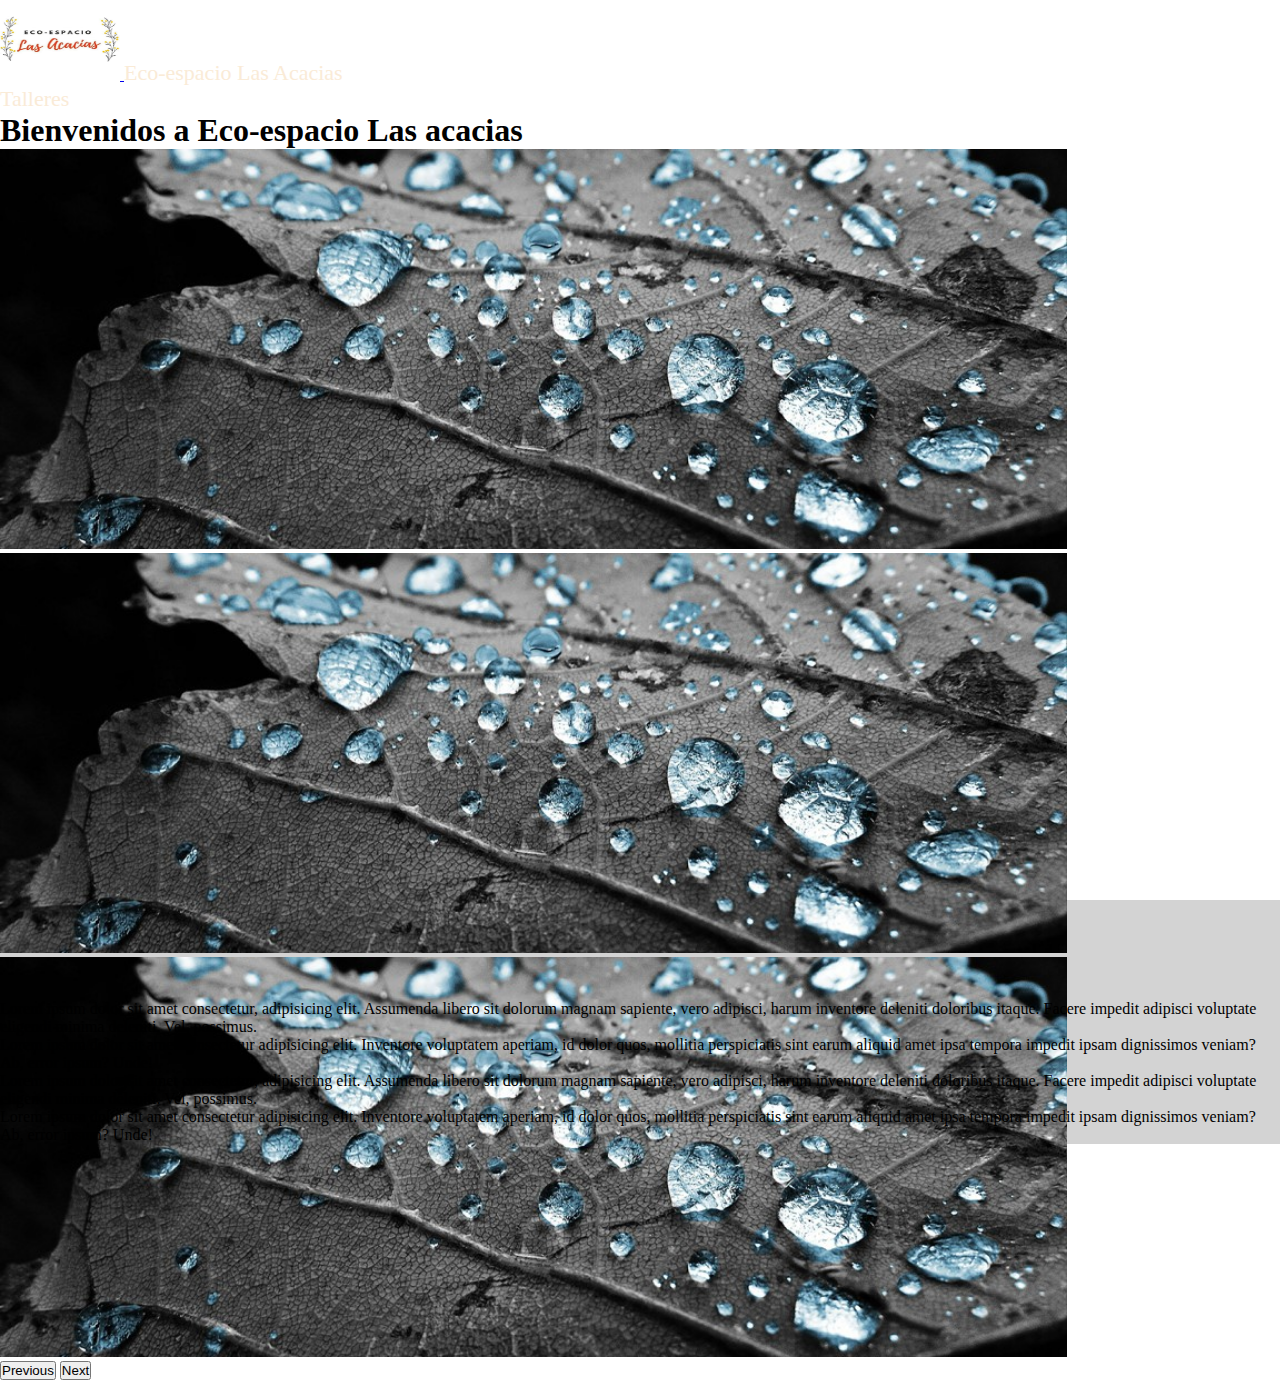
==== index.html @ 19cfc83d "Agregue talleres e img" ====
<!DOCTYPE html>
<html lang="en">
<head>
    <meta charset="UTF-8">
    <meta name="viewport" content="width=device-width, initial-scale=1.0">
    <link href="https://cdn.jsdelivr.net/npm/bootstrap@5.3.0/dist/css/bootstrap.min.css" rel="stylesheet" integrity="sha384-9ndCyUaIbzAi2FUVXJi0CjmCapSmO7SnpJef0486qhLnuZ2cdeRhO02iuK6FUUVM" crossorigin="anonymous">
    <link rel="stylesheet" href="styles.css">   
    <title>Inicio</title>
</head>
<body>
    <header class="bg-light header">
        <nav class="navbar bg-success p-0">
            <div class="container justify-content-between">
                <div class="logo-container">
                    <a class="navbar-brand" href="index.html">
                        <img src="images/logo.JPG" class="imgLogo" alt="Logo Eco-espacio Las Acacias">
                    </a>
                    <span>Eco-espacio Las Acacias</span>
                </div>
                <div class="talleres-container">
                    <a href="talleres.html">Talleres</a>
                </div>
            </div>
        </nav>
        <h1 class="text-center p-3">Bienvenidos a Eco-espacio Las acacias</h1>
        <div class="carrusel">
            <div id="carouselExampleRide" class="carousel slide" data-bs-ride="carousel">
                <div class="carousel-inner">
                    <div class="carousel-item active">
                        <img src="images/hoja1.jpg" class="d-block w-100 imagenHuerta" alt="...">
                    </div>
                    <div class="carousel-item">
                        <img src="images/hoja1.jpg" class="d-block w-100 imagenHuerta" alt="...">
                    </div>
                    <div class="carousel-item">
                        <img src="images/hoja1.jpg" class="d-block w-100 imagenHuerta" alt="...">
                    </div>
                </div>
                <button class="carousel-control-prev" type="button" data-bs-target="#carouselExampleRide" data-bs-slide="prev">
                    <span class="carousel-control-prev-icon" aria-hidden="true"></span>
                    <span class="visually-hidden">Previous</span>
                </button>
                <button class="carousel-control-next" type="button" data-bs-target="#carouselExampleRide" data-bs-slide="next">
                    <span class="carousel-control-next-icon" aria-hidden="true"></span>
                    <span class="visually-hidden">Next</span>
                </button>
            </div>
        </div>
    </header>
    <main class="main">
        <div class="container">
            <div class="row">
                <div class="col-lg-6 bg-success">
                    Lorem ipsum dolor sit amet consectetur, adipisicing elit. Assumenda libero sit dolorum magnam sapiente, vero adipisci, harum inventore deleniti doloribus itaque. Facere impedit adipisci voluptate eligendi minima deleniti. Vel, possimus.
                </div>
                <div class="col-lg-6 bg-secondary">
                    Lorem ipsum dolor sit amet consectetur adipisicing elit. Inventore voluptatem aperiam, id dolor quos, mollitia perspiciatis sint earum aliquid amet ipsa tempora impedit ipsam dignissimos veniam? Ab, error ipsum? Unde!
                </div>
            </div>
            <div class="row">
                <div class="col-lg-6 bg-dark">
                    Lorem ipsum dolor sit amet consectetur, adipisicing elit. Assumenda libero sit dolorum magnam sapiente, vero adipisci, harum inventore deleniti doloribus itaque. Facere impedit adipisci voluptate eligendi minima deleniti. Vel, possimus.
                </div>
                <div class="col-lg-6 bg-warning">
                    Lorem ipsum dolor sit amet consectetur adipisicing elit. Inventore voluptatem aperiam, id dolor quos, mollitia perspiciatis sint earum aliquid amet ipsa tempora impedit ipsam dignissimos veniam? Ab, error ipsum? Unde!
                </div>
            </div>
        </div>
    </main>





<script src="https://cdn.jsdelivr.net/npm/bootstrap@5.3.0/dist/js/bootstrap.bundle.min.js" integrity="sha384-geWF76RCwLtnZ8qwWowPQNguL3RmwHVBC9FhGdlKrxdiJJigb/j/68SIy3Te4Bkz" crossorigin="anonymous"></script>
</body>
</html>
---- styles.css ----
*,
*::after,
*::before{
    margin: 0;
    padding: 0;
    box-sizing: border-box;
}

.header{
    height: 100vh;
}

.talleres-container a{
    color: antiquewhite;
    font-size: 22px;
    text-decoration: none;
}

.logo-container span{  
    color: antiquewhite;
    font-size: 22px;
}

.carrusel{
    height: 600px
}

.imgLogo{
    width: 120px;
    height: 80px;
}
.imagenHuerta{
    height: 400px;
    max-height: 400px;
}

.main{
    padding-top: 100px;
    background-color: lightgray;
}
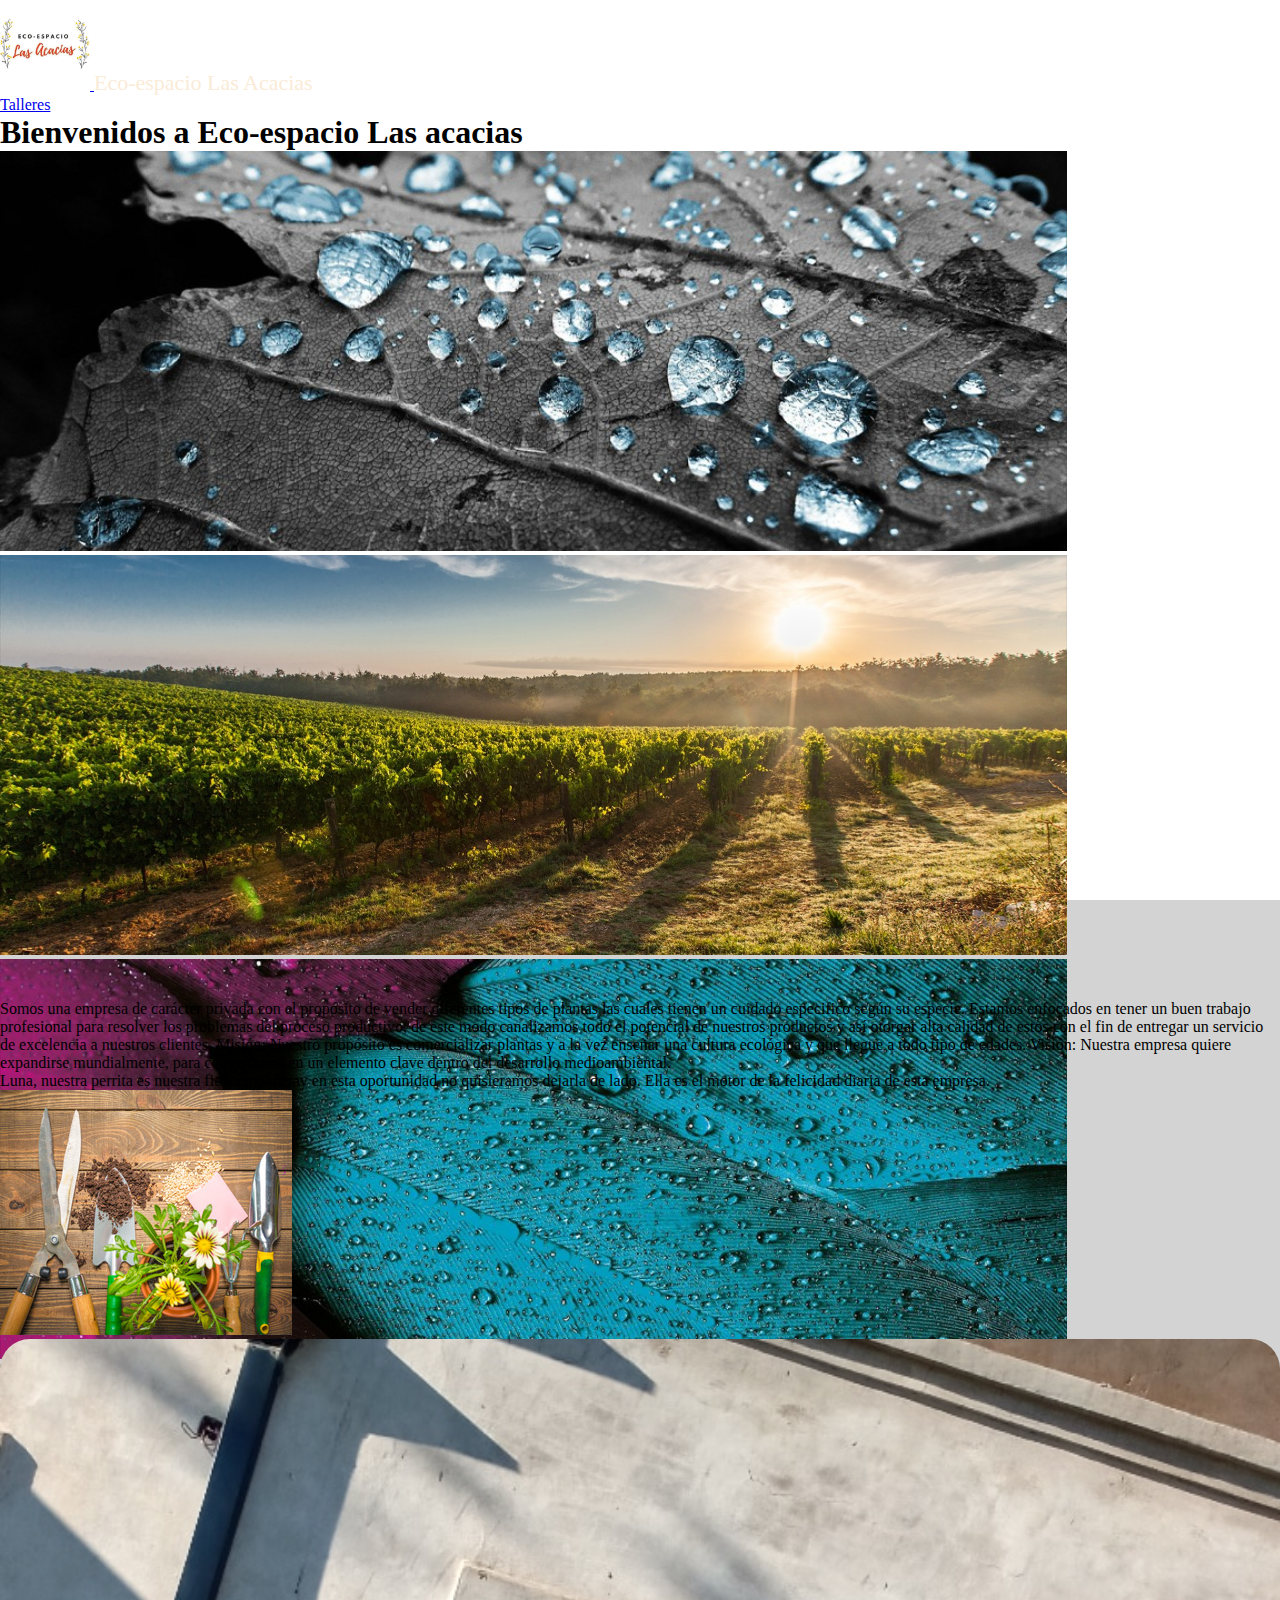
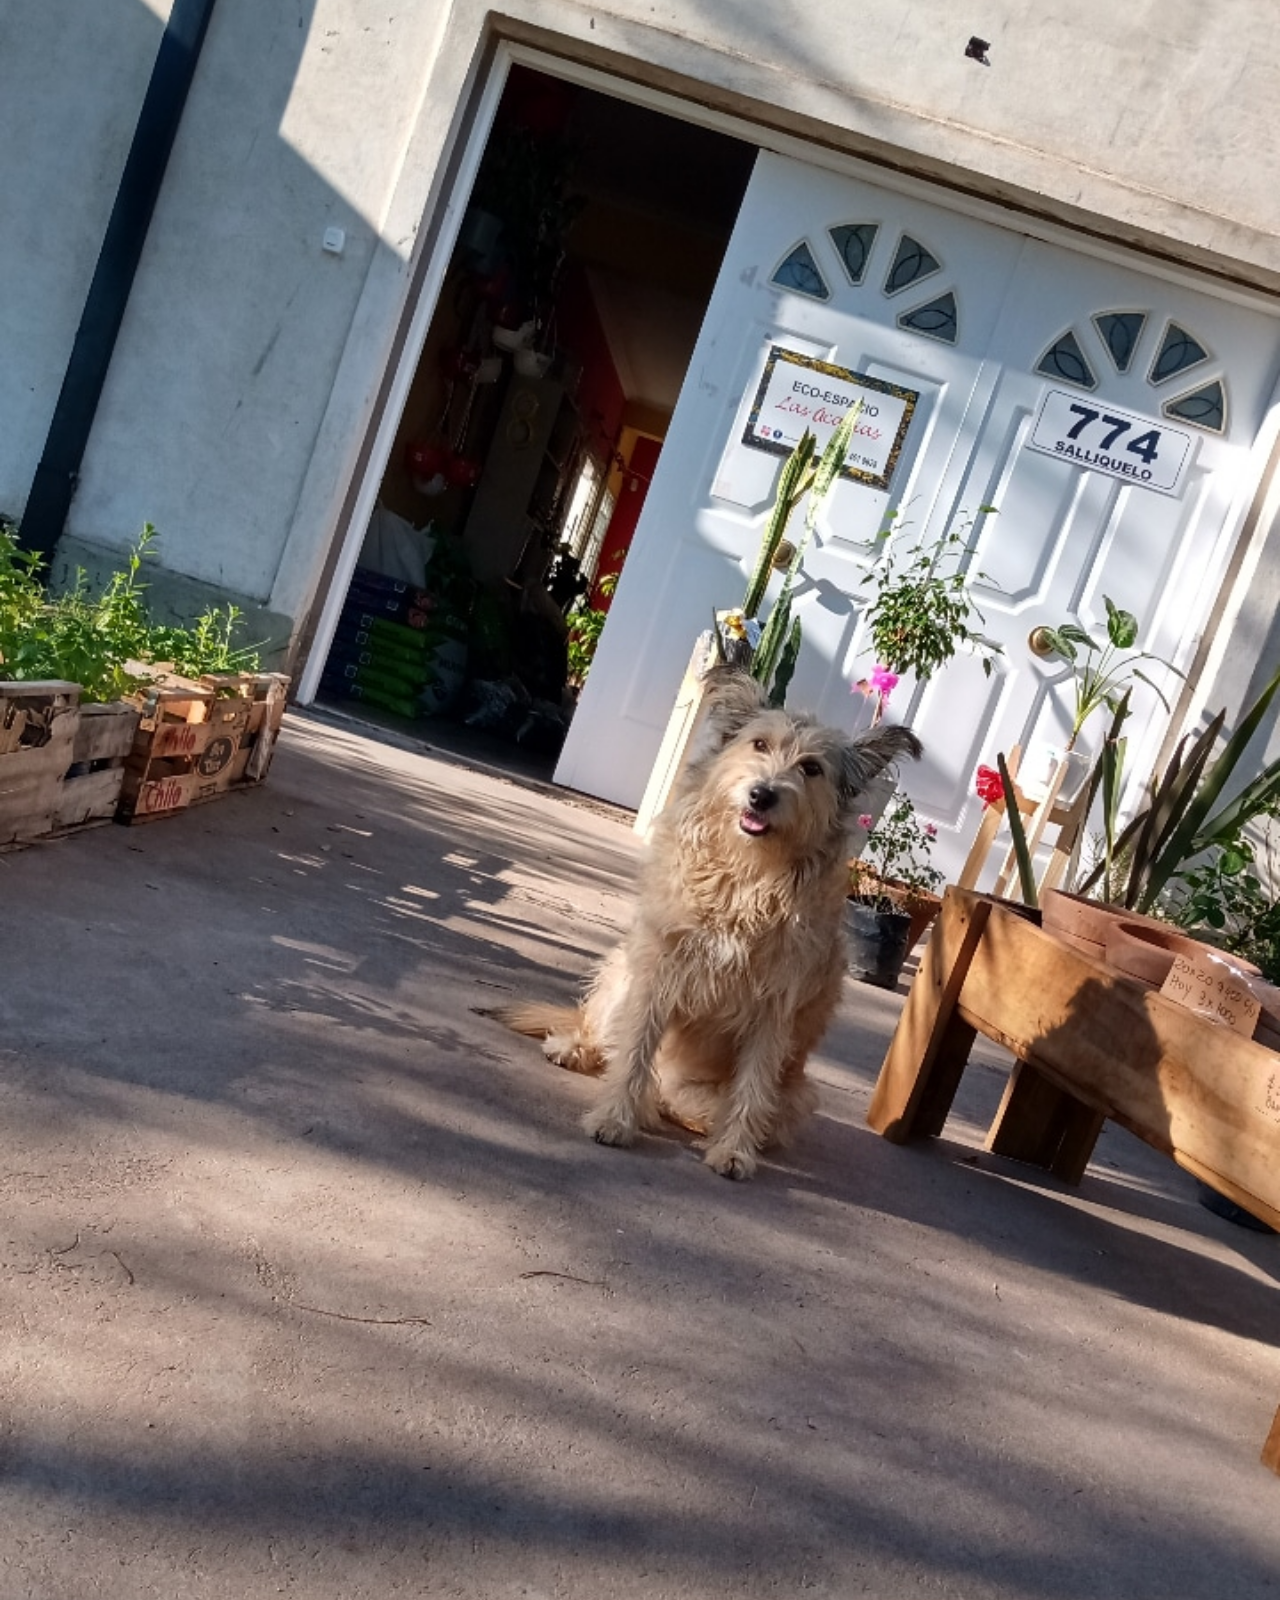
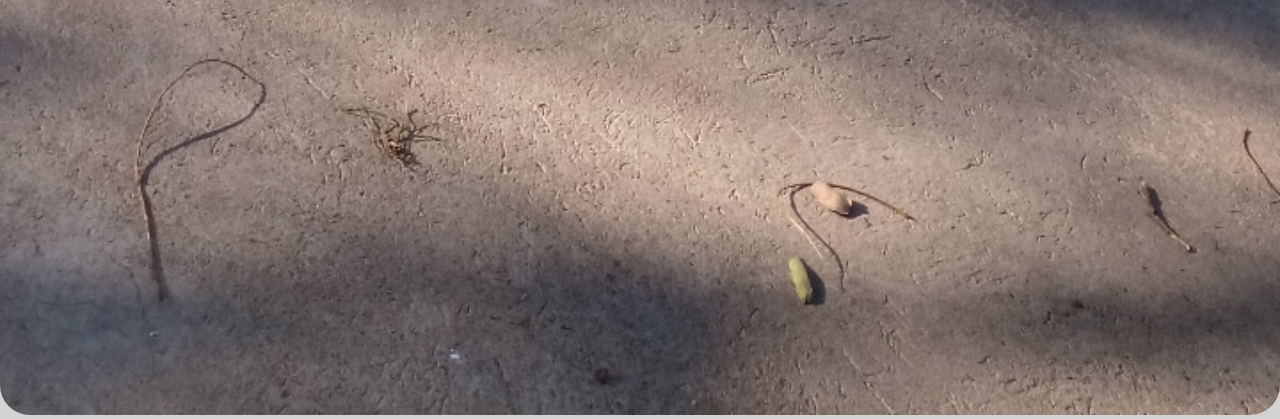
==== commit 88cc1837: "Creacion de otras paginas" ====
--- a/index.html
+++ b/index.html
@@ -30,10 +30,10 @@
                         <img src="images/hoja1.jpg" class="d-block w-100 imagenHuerta" alt="...">
                     </div>
                     <div class="carousel-item">
-                        <img src="images/hoja1.jpg" class="d-block w-100 imagenHuerta" alt="...">
+                        <img src="images/hoja2.jpg" class="d-block w-100 imagenHuerta" alt="...">
                     </div>
                     <div class="carousel-item">
-                        <img src="images/hoja1.jpg" class="d-block w-100 imagenHuerta" alt="...">
+                        <img src="images/hoja3.jpg" class="d-block w-100 imagenHuerta" alt="...">
                     </div>
                 </div>
                 <button class="carousel-control-prev" type="button" data-bs-target="#carouselExampleRide" data-bs-slide="prev">
@@ -51,18 +51,27 @@
         <div class="container">
             <div class="row">
                 <div class="col-lg-6 bg-success">
-                    Lorem ipsum dolor sit amet consectetur, adipisicing elit. Assumenda libero sit dolorum magnam sapiente, vero adipisci, harum inventore deleniti doloribus itaque. Facere impedit adipisci voluptate eligendi minima deleniti. Vel, possimus.
+                    Somos una empresa de carácter privada con el propósito de vender diferentes 
+                        tipos de plantas las cuales tienen un cuidado especifico 
+                        según su especie. Estamos enfocados en tener un buen trabajo profesional para resolver 
+                        los problemas del proceso productivo, de este modo canalizamos todo el potencial de 
+                        nuestros productos y así otorgar alta calidad de estos con el fin de entregar 
+                        un servicio de excelencia a nuestros clientes. Misión: Nuestro propósito es comercializar plantas 
+                        y a la vez enseñar una cultura ecológica y que llegue a todo tipo de edades. 
+                        Visión: Nuestra empresa quiere expandirse mundialmente, para convertirnos en un elemento 
+                        clave dentro del desarrollo medioambiental.
                 </div>
                 <div class="col-lg-6 bg-secondary">
-                    Lorem ipsum dolor sit amet consectetur adipisicing elit. Inventore voluptatem aperiam, id dolor quos, mollitia perspiciatis sint earum aliquid amet ipsa tempora impedit ipsam dignissimos veniam? Ab, error ipsum? Unde!
+                    Luna, nuestra perrita es nuestra fiel compañeray en esta oportunidad no quisieramos dejarla de lado.
+                    Ella es el motor de la felicidad diaria de esta empresa.
                 </div>
             </div>
             <div class="row">
                 <div class="col-lg-6 bg-dark">
-                    Lorem ipsum dolor sit amet consectetur, adipisicing elit. Assumenda libero sit dolorum magnam sapiente, vero adipisci, harum inventore deleniti doloribus itaque. Facere impedit adipisci voluptate eligendi minima deleniti. Vel, possimus.
+                    <img src="images/talleres3.jpg" class="imgTalleres3" alt="imagentalleres3">
                 </div>
                 <div class="col-lg-6 bg-warning">
-                    Lorem ipsum dolor sit amet consectetur adipisicing elit. Inventore voluptatem aperiam, id dolor quos, mollitia perspiciatis sint earum aliquid amet ipsa tempora impedit ipsam dignissimos veniam? Ab, error ipsum? Unde!
+                    <img src="images/imagensobrenosotros.jpg" class="imgnosotros" alt="imgnosotros">
                 </div>
             </div>
         </div>
--- a/styles.css
+++ b/styles.css
@@ -10,7 +10,7 @@
     height: 100vh;
 }
 
-.talleres-container a{
+.paginas-container a{
     color: antiquewhite;
     font-size: 22px;
     text-decoration: none;
@@ -26,8 +26,8 @@
 }
 
 .imgLogo{
-    width: 120px;
-    height: 80px;
+    width: 90px;
+    height: auto;
 }
 .imagenHuerta{
     height: 400px;
@@ -38,5 +38,16 @@
     padding-top: 100px;
     background-color: lightgray;
 }
+.talleresimg {
+    object-fit: cover;
+}
 
-
+.imgnosotros {
+  width: 100%;
+  height: auto;
+  max-width: 100%;
+  max-height: 40%;
+  object-fit: cover;
+  border-radius: 30px;
+  
+}
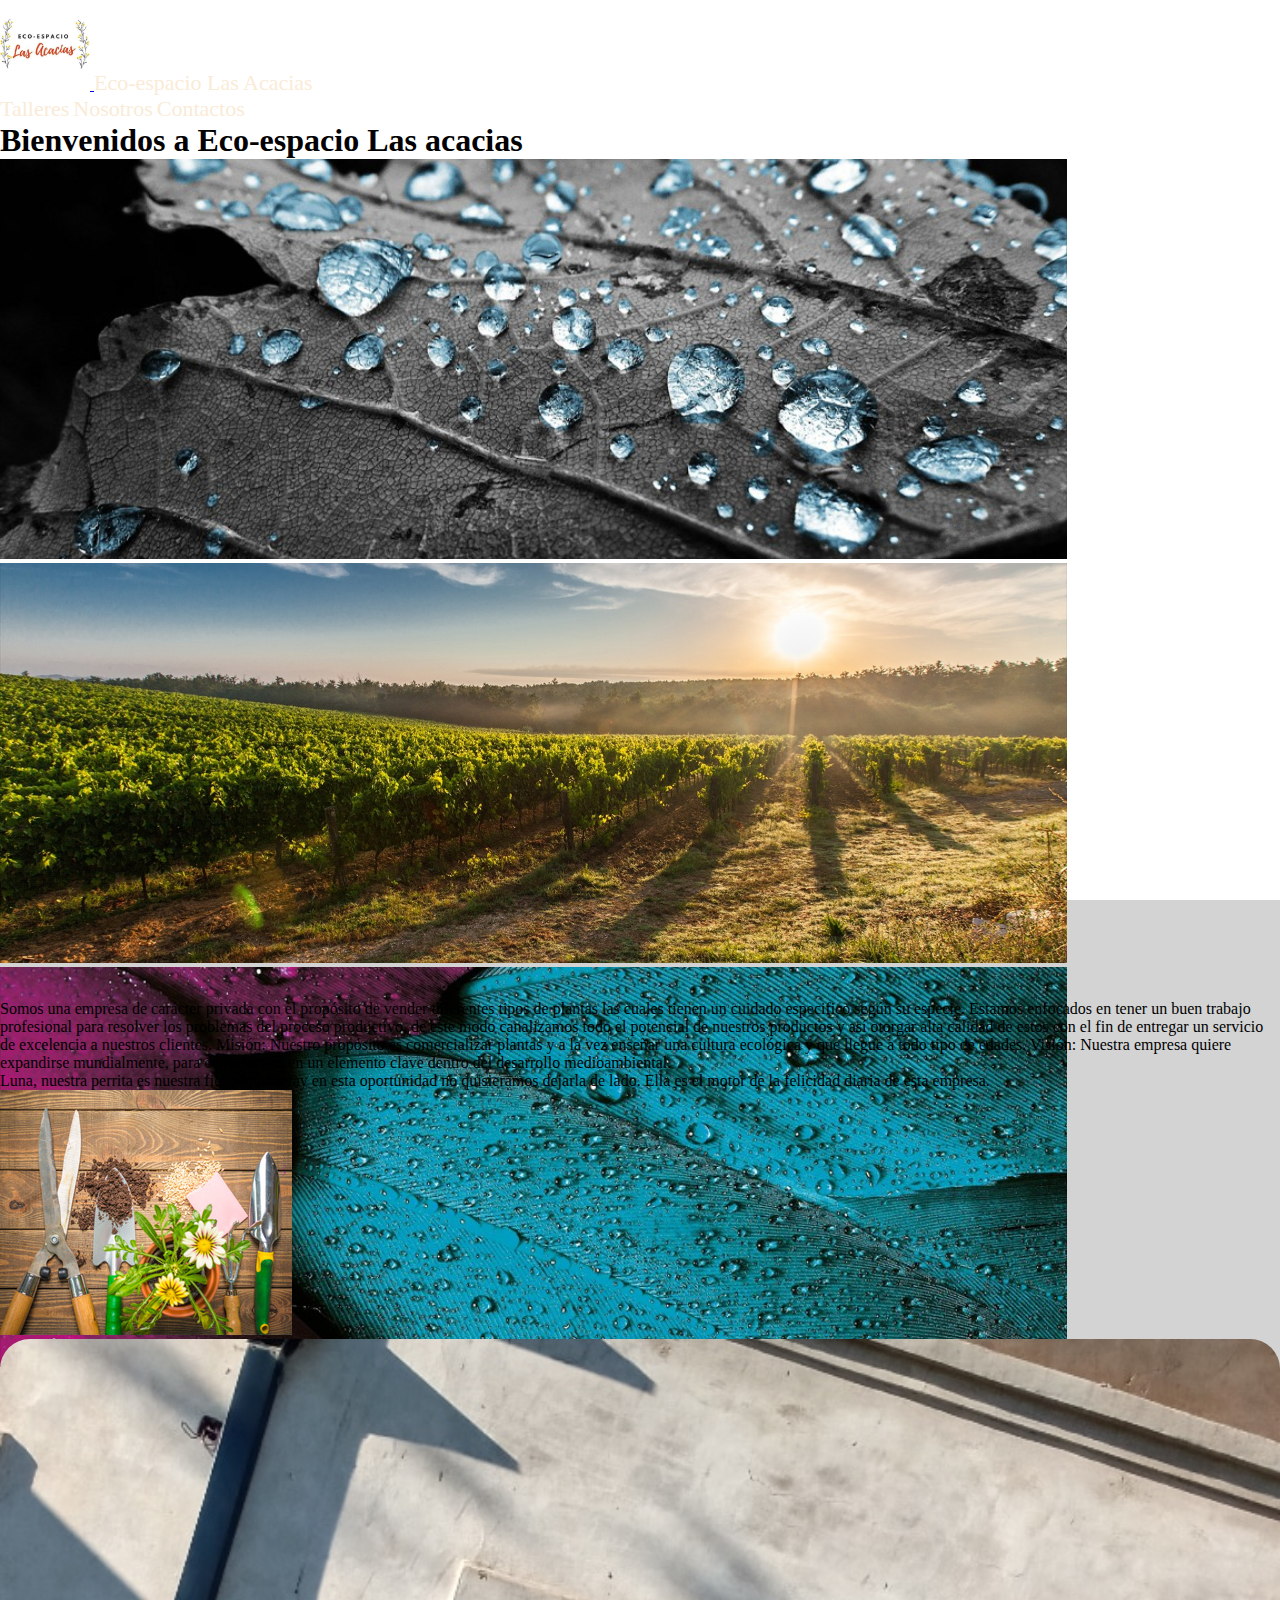
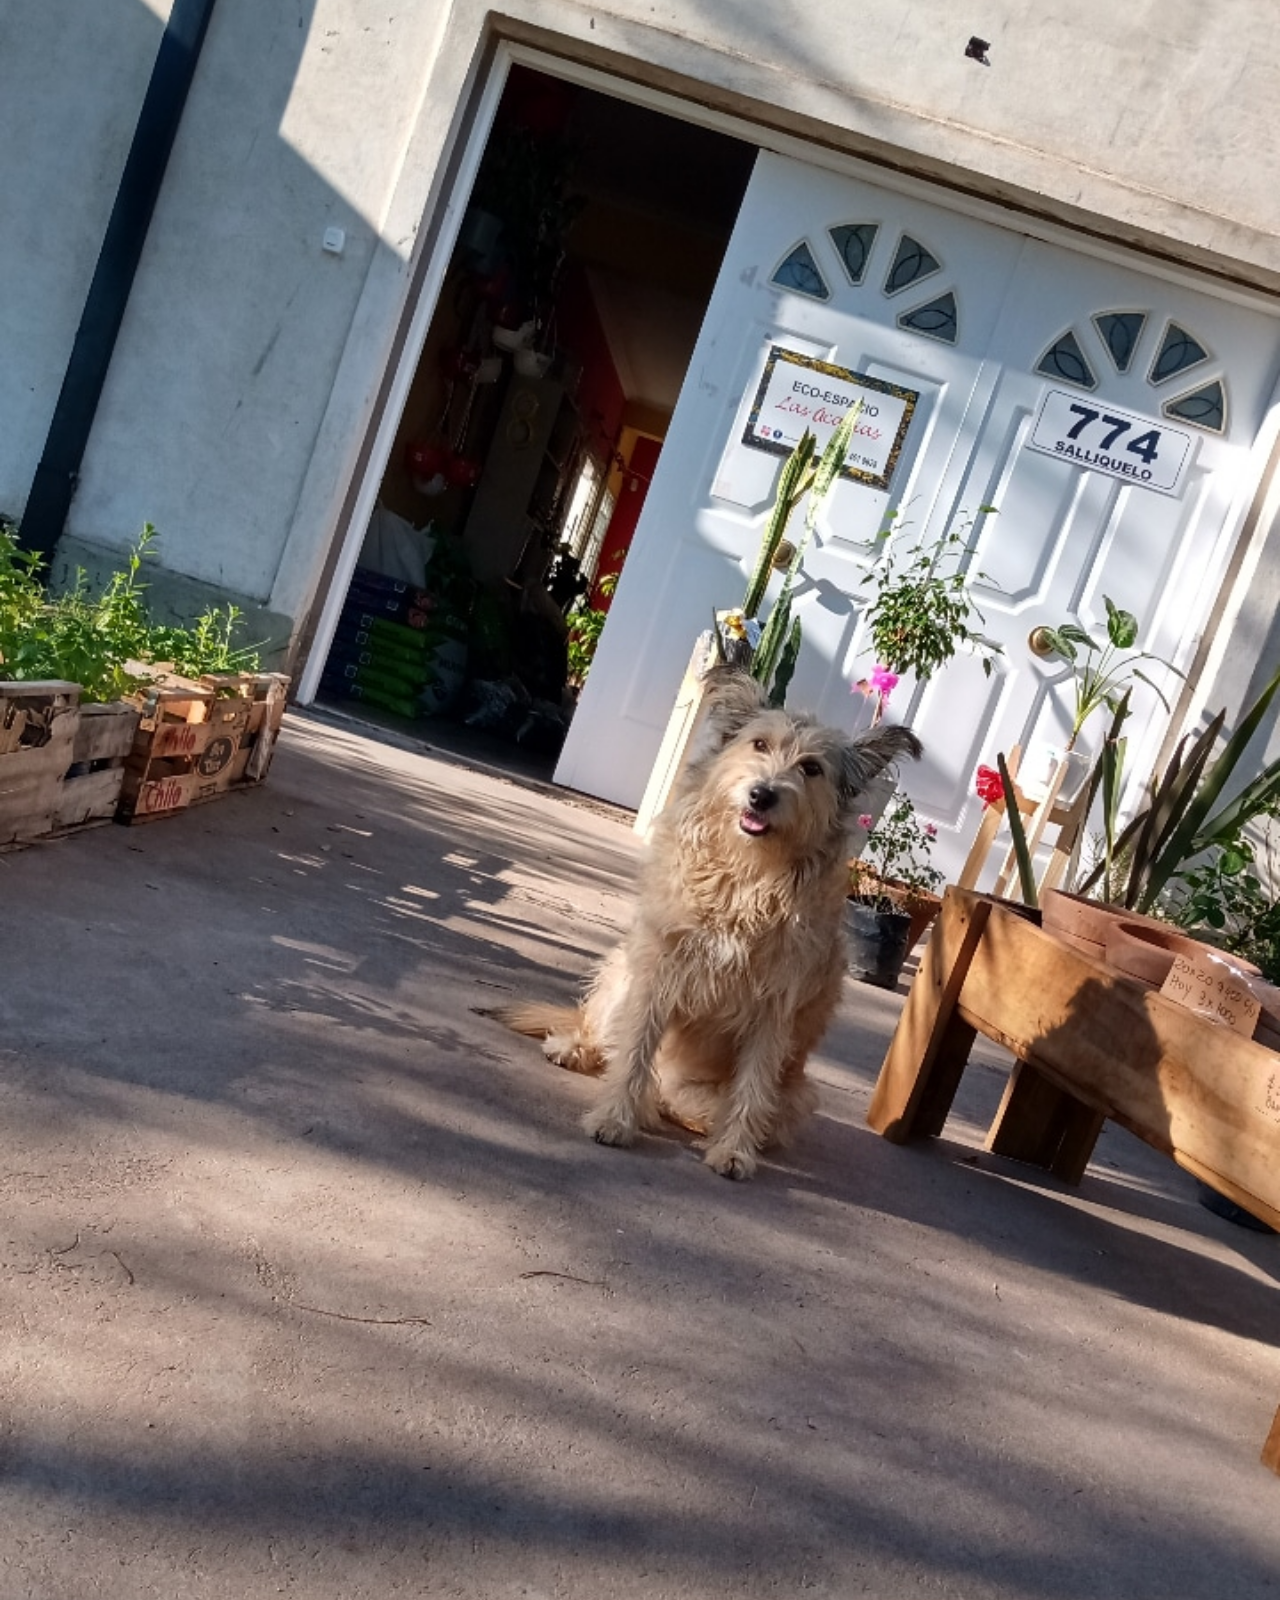
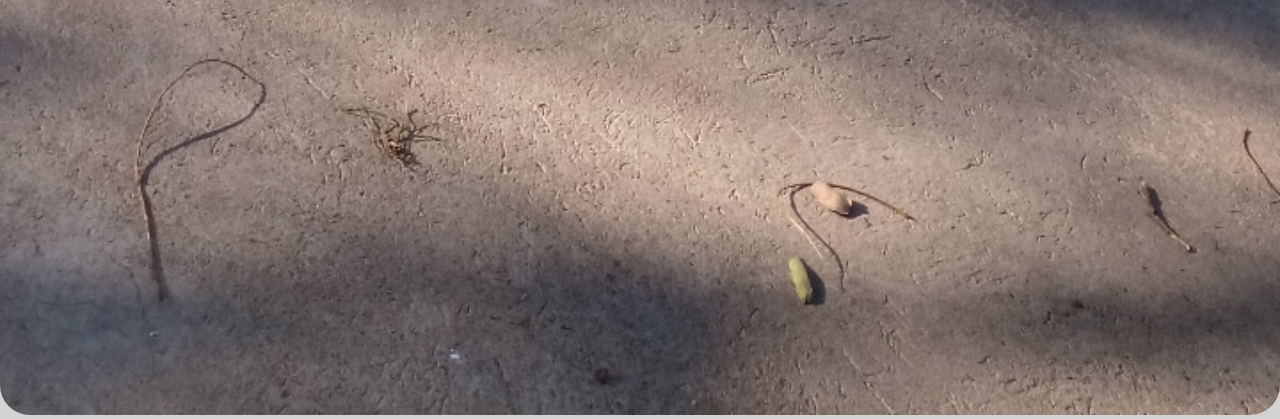
==== commit 0dab5f9c: "creación de páginas 2" ====
--- a/index.html
+++ b/index.html
@@ -17,8 +17,10 @@
                     </a>
                     <span>Eco-espacio Las Acacias</span>
                 </div>
-                <div class="talleres-container">
+                <div class="paginas-container">
                     <a href="talleres.html">Talleres</a>
+                    <a href="/pages/nosotros.html">Nosotros</a>
+                    <a href="/pages/contacto.html">Contactos</a>
                 </div>
             </div>
         </nav>
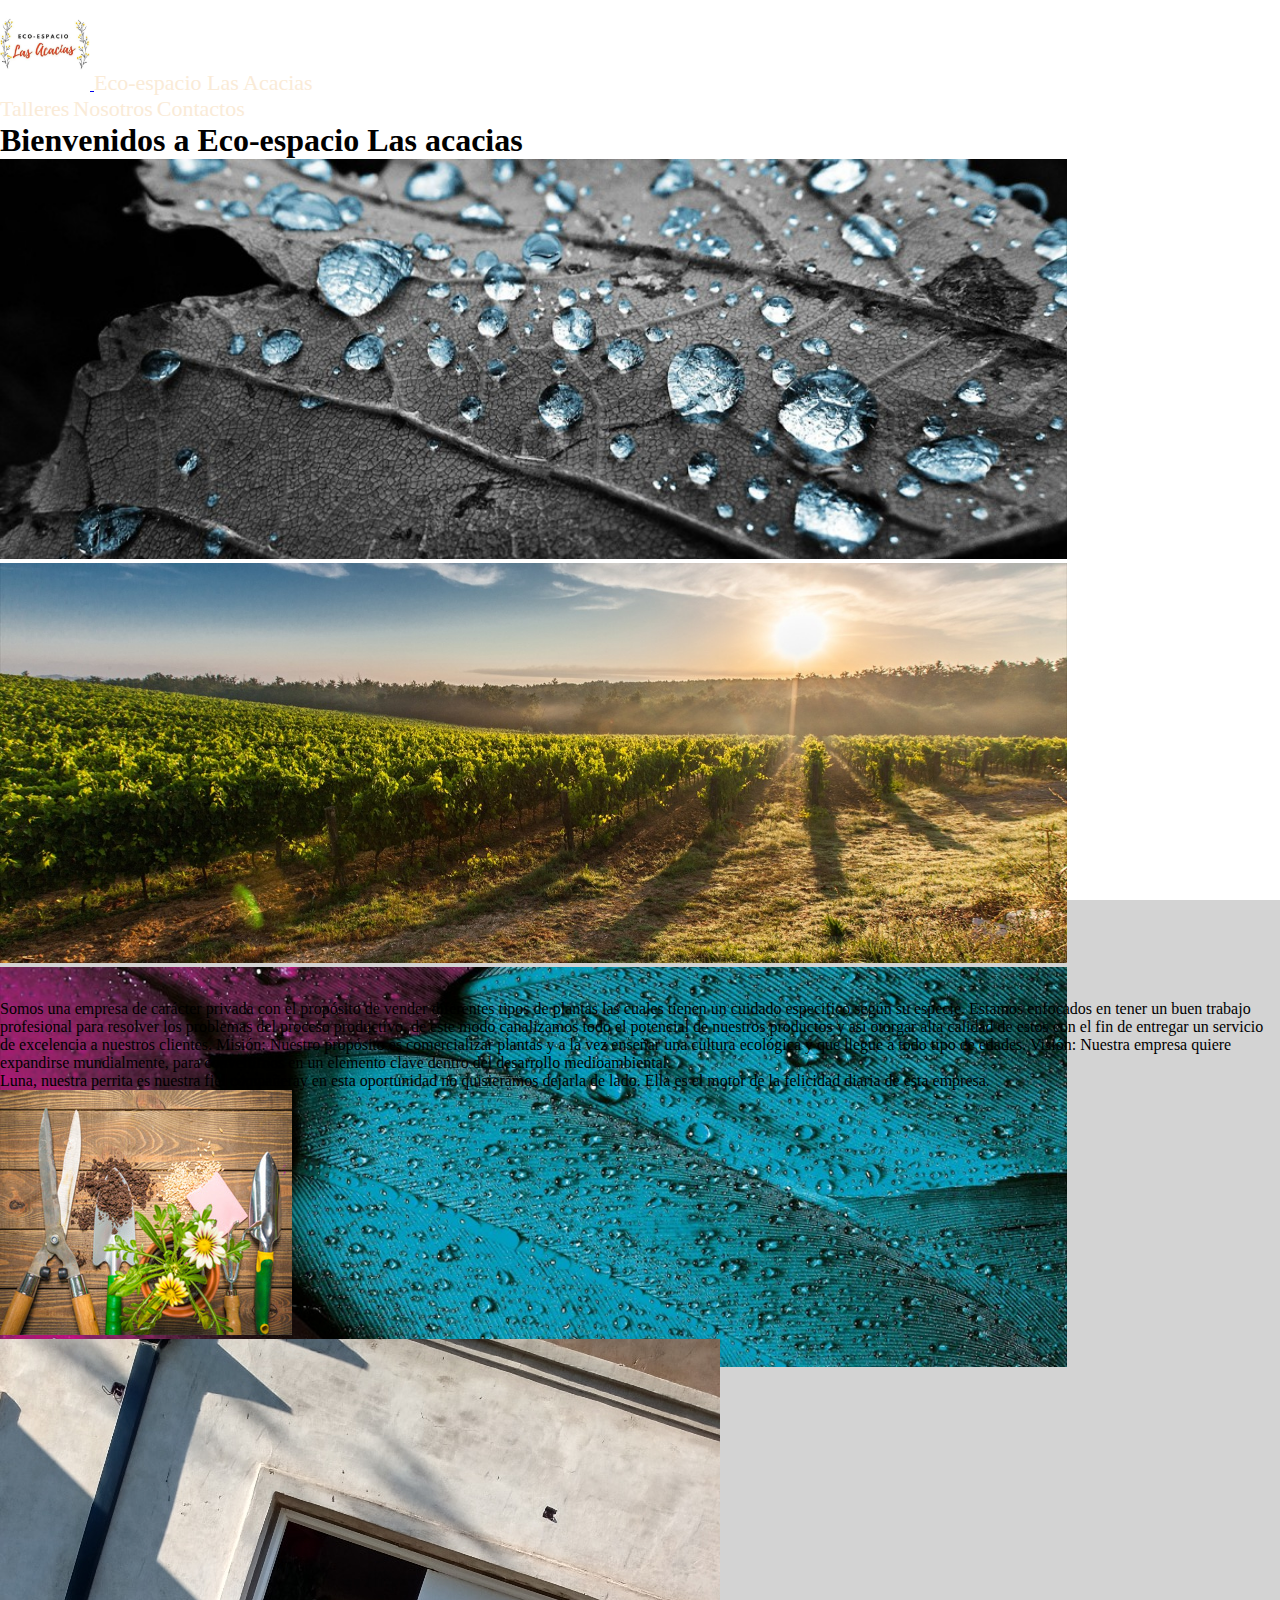
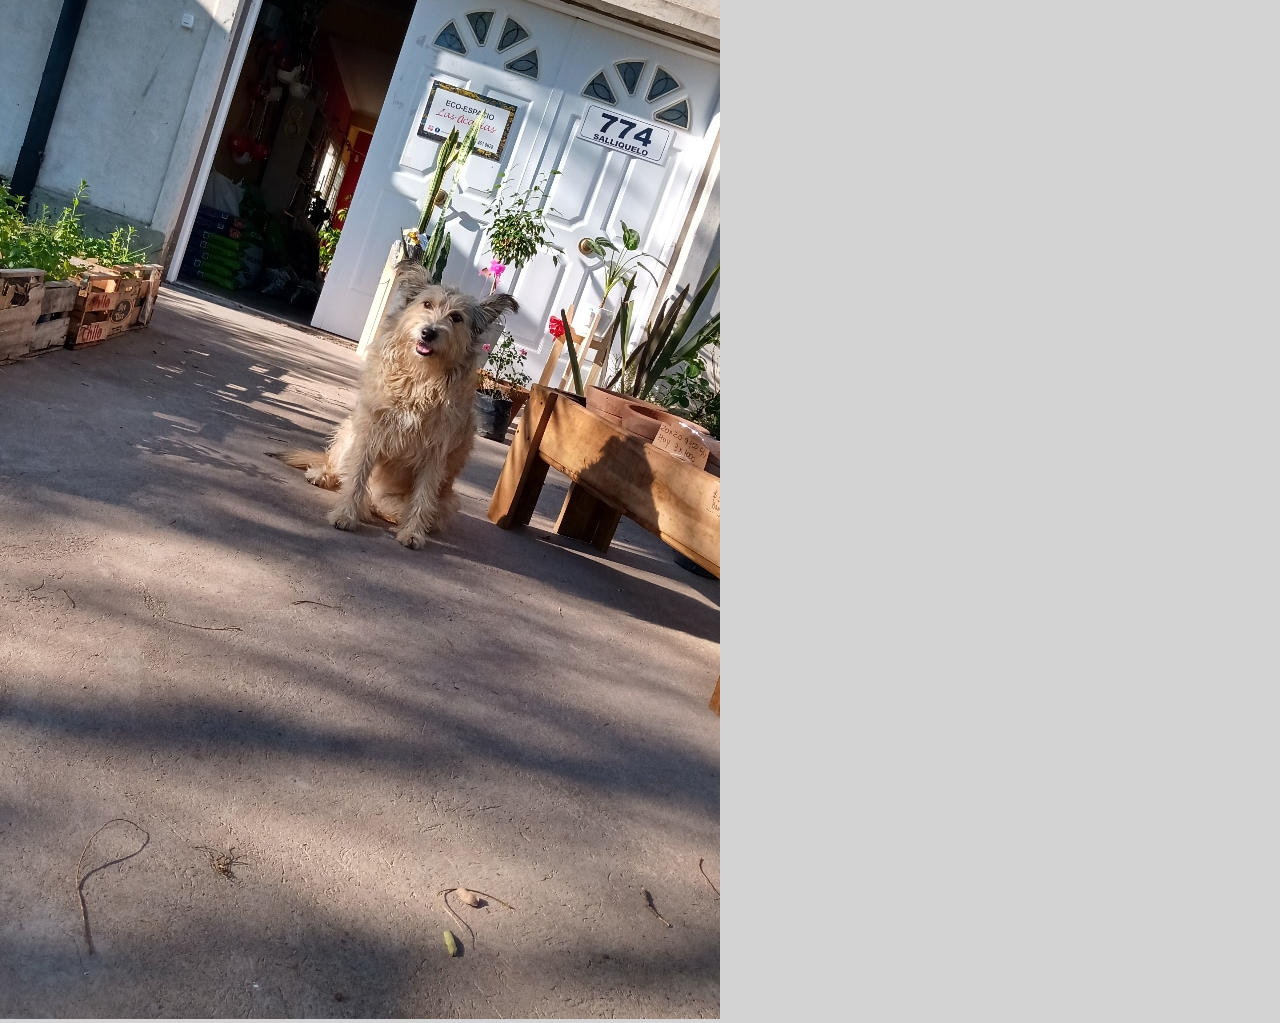
==== commit c1792928: "agregué carrusel nosotros.html" ====
--- a/index.html
+++ b/index.html
@@ -21,7 +21,7 @@
                     <a href="talleres.html">Talleres</a>
                     <a href="/pages/nosotros.html">Nosotros</a>
                     <a href="/pages/contacto.html">Contactos</a>
-                </div>
+            </div>
             </div>
         </nav>
         <h1 class="text-center p-3">Bienvenidos a Eco-espacio Las acacias</h1>
@@ -70,10 +70,11 @@
             </div>
             <div class="row">
                 <div class="col-lg-6 bg-dark">
-                    <img src="images/talleres3.jpg" class="imgTalleres3" alt="imagentalleres3">
+                    <img src="images/talleres3.jpg" class="img-fluid" alt="imagentalleres3">
+                    
                 </div>
                 <div class="col-lg-6 bg-warning">
-                    <img src="images/imagensobrenosotros.jpg" class="imgnosotros" alt="imgnosotros">
+                    <img src="images/imagensobrenosotros.jpg" class="img-fluid" alt="imgnosotros">
                 </div>
             </div>
         </div>
--- a/styles.css
+++ b/styles.css
@@ -49,5 +49,7 @@
   max-height: 40%;
   object-fit: cover;
   border-radius: 30px;
+  padding: 0%;
+  margin: 0%;
   
 }
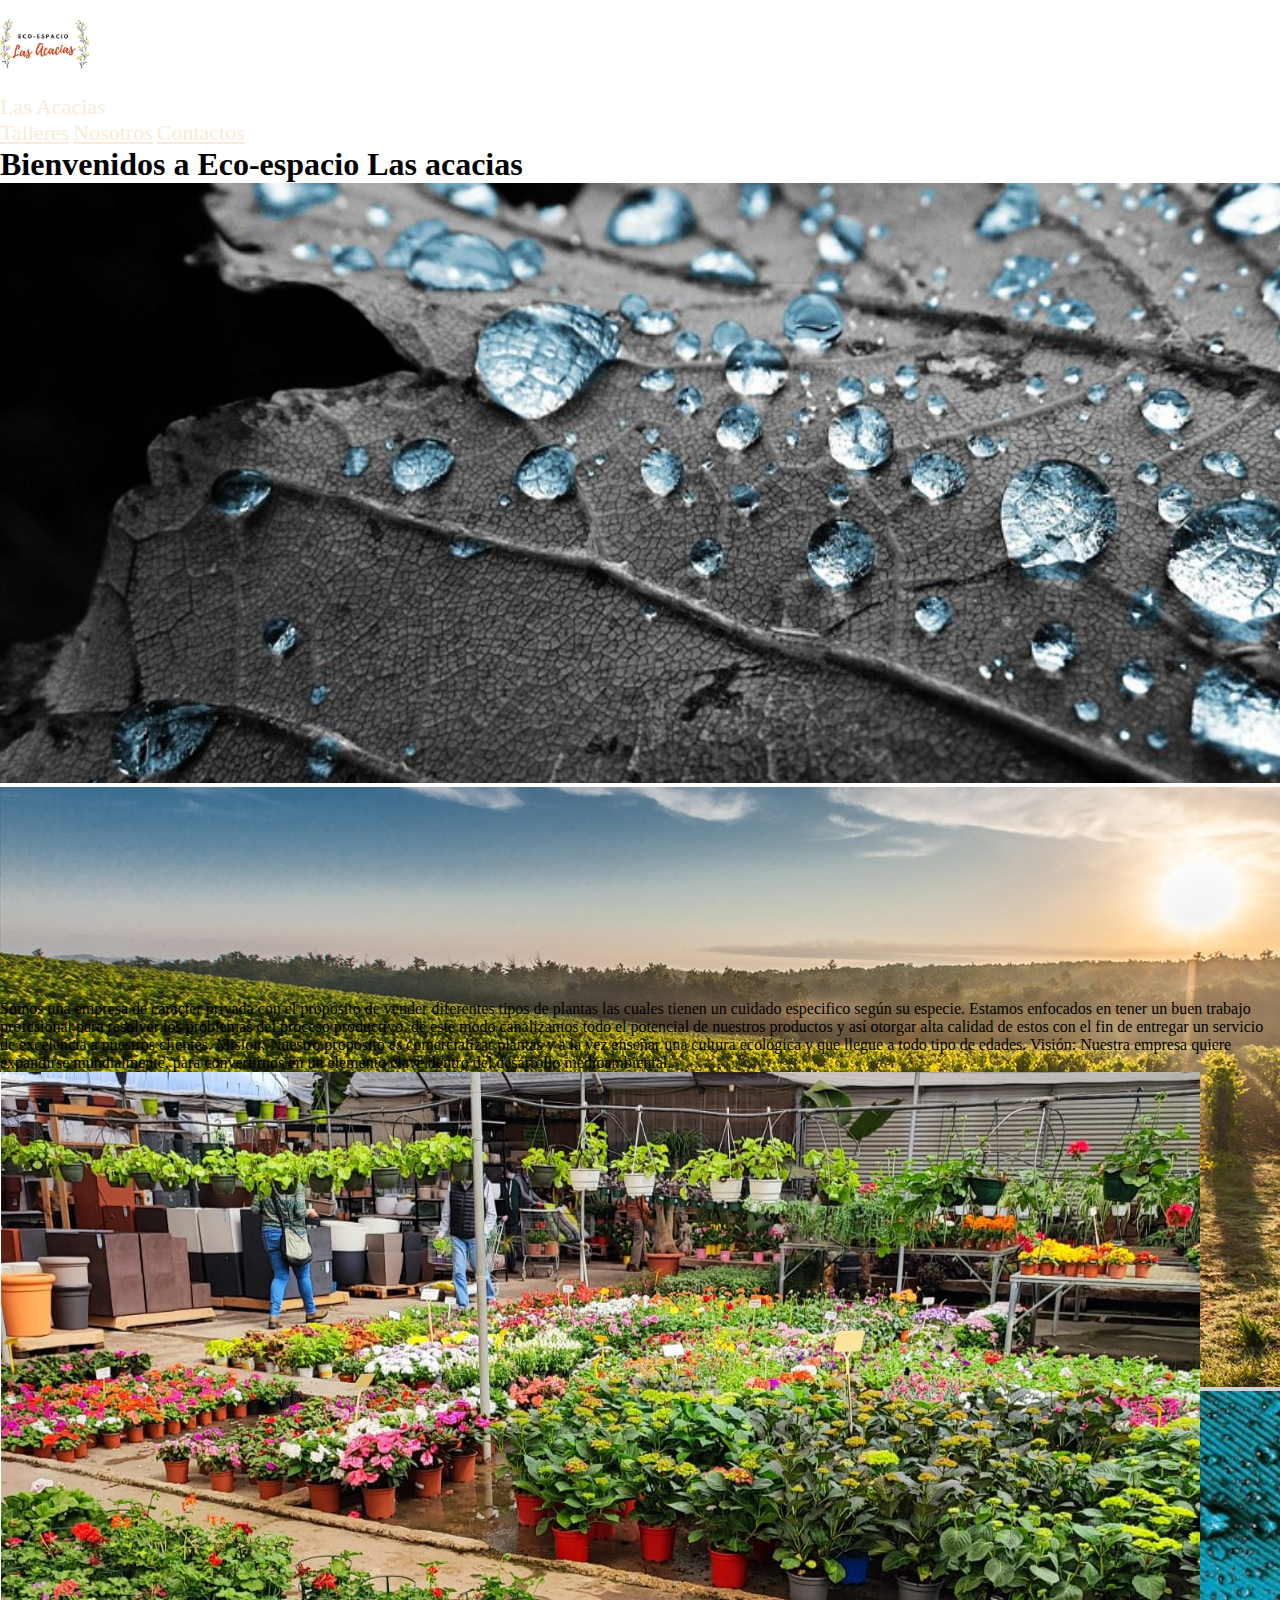
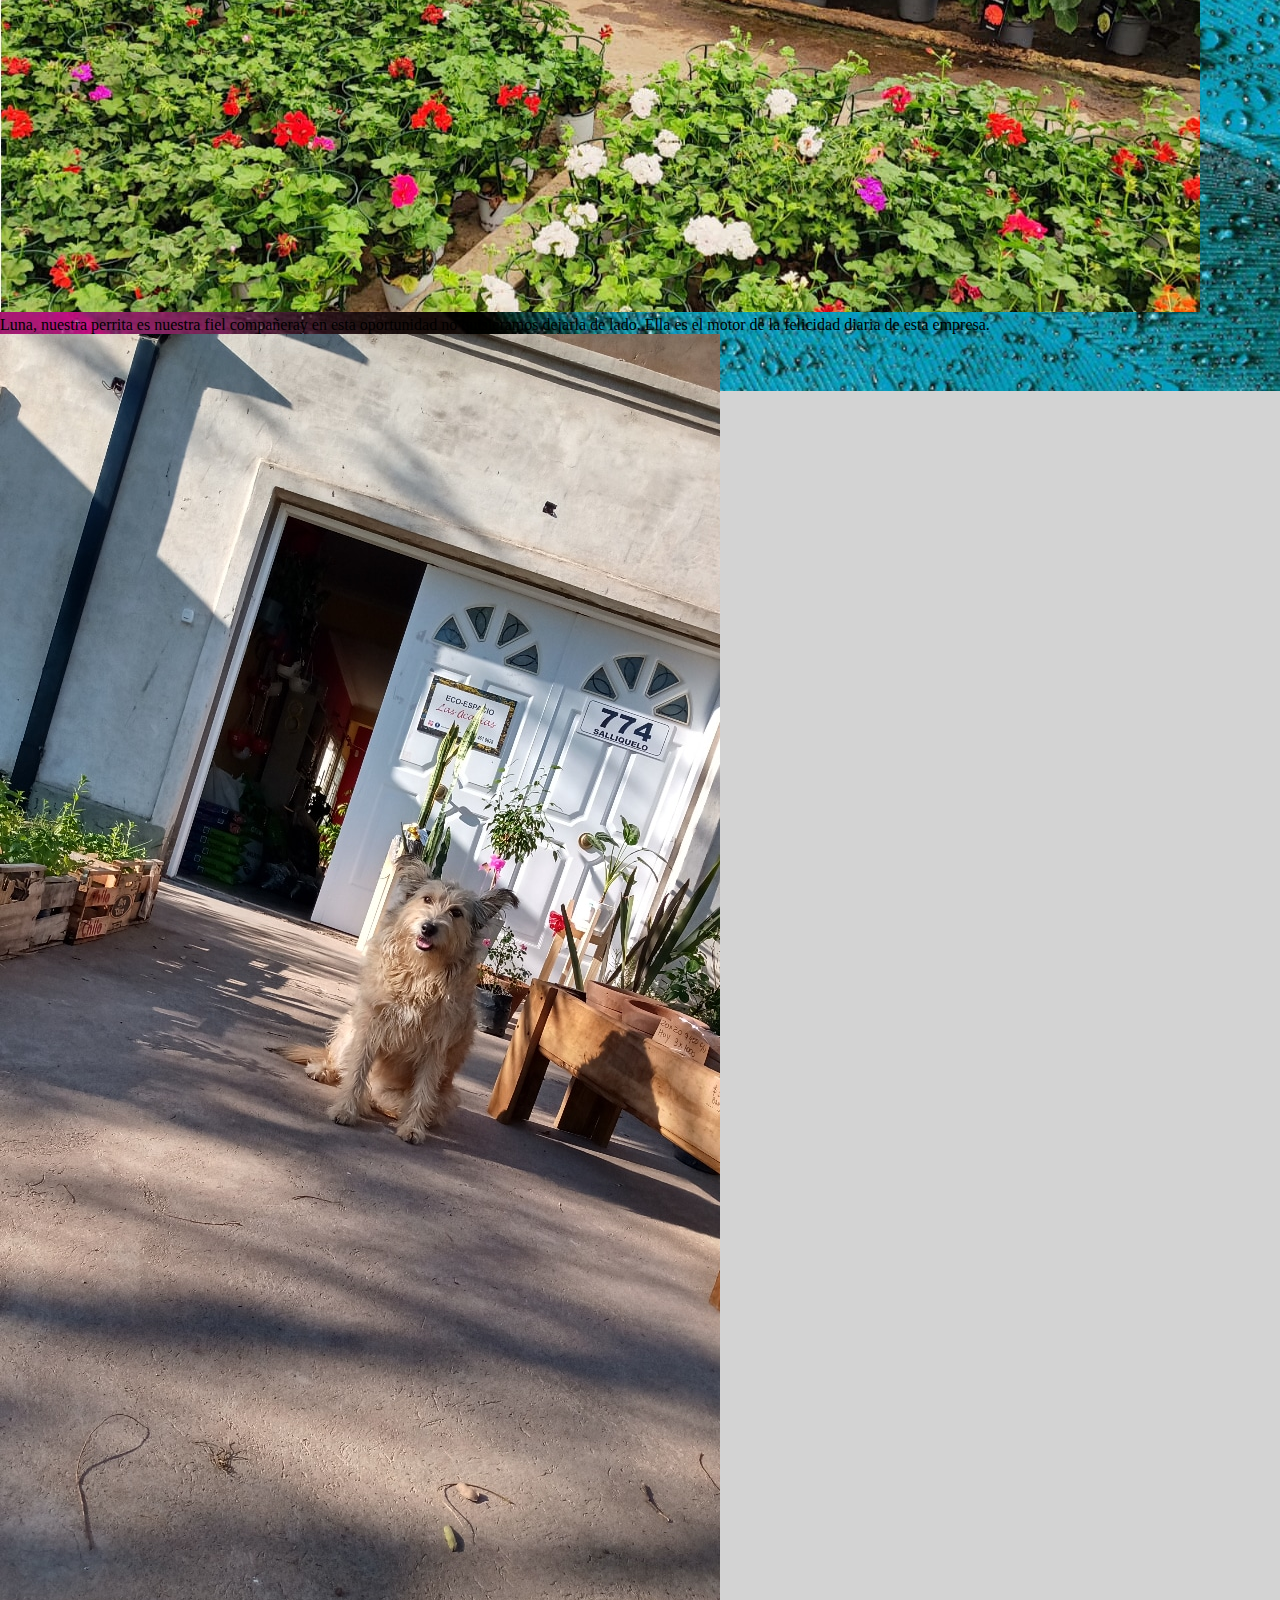
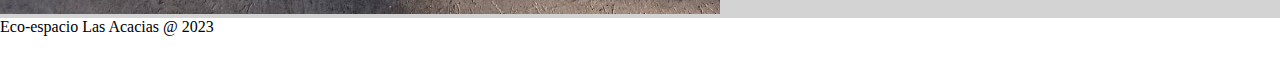
==== commit 62defe8e: "Arreglos generales y finales" ====
--- a/index.html
+++ b/index.html
@@ -8,19 +8,19 @@
     <title>Inicio</title>
 </head>
 <body>
-    <header class="bg-light header">
-        <nav class="navbar bg-success p-0">
-            <div class="container justify-content-between">
-                <div class="logo-container">
-                    <a class="navbar-brand" href="index.html">
+    <header class="bg-success header">
+        <nav class="navbar bg-success p-0 py-2">
+            <div class="container-fluid px-sm-5 justify-content-between">
+                <div class="logo-container d-flex align-items-center justify-content-between flex-column">
+                    <a class="navbar-brand m-0" href="index.html">
                         <img src="images/logo.JPG" class="imgLogo" alt="Logo Eco-espacio Las Acacias">
                     </a>
-                    <span>Eco-espacio Las Acacias</span>
+                    <p class="mt-1">Las Acacias</p>
                 </div>
                 <div class="paginas-container">
-                    <a href="talleres.html">Talleres</a>
-                    <a href="/pages/nosotros.html">Nosotros</a>
-                    <a href="/pages/contacto.html">Contactos</a>
+                    <a class="px-1" href="talleres.html">Talleres</a>
+                    <a class="px-1" href="pages/nosotros.html">Nosotros</a>
+                    <a class="px-1" href="pages/contacto.html">Contactos</a>
             </div>
             </div>
         </nav>
@@ -49,40 +49,50 @@
             </div>
         </div>
     </header>
-    <main class="main">
-        <div class="container">
+    <main class="main bg-warning pb-4">
+        <div class="container-fluid">
             <div class="row">
-                <div class="col-lg-6 bg-success">
-                    Somos una empresa de carácter privada con el propósito de vender diferentes 
-                        tipos de plantas las cuales tienen un cuidado especifico 
-                        según su especie. Estamos enfocados en tener un buen trabajo profesional para resolver 
-                        los problemas del proceso productivo, de este modo canalizamos todo el potencial de 
-                        nuestros productos y así otorgar alta calidad de estos con el fin de entregar 
-                        un servicio de excelencia a nuestros clientes. Misión: Nuestro propósito es comercializar plantas 
-                        y a la vez enseñar una cultura ecológica y que llegue a todo tipo de edades. 
-                        Visión: Nuestra empresa quiere expandirse mundialmente, para convertirnos en un elemento 
-                        clave dentro del desarrollo medioambiental.
+                <div class="col-12">
+                    <div class="container">
+                        <p class="text-secondary text-semi-bold h4">
+                            Somos una empresa de carácter privada con el propósito de vender diferentes 
+                            tipos de plantas las cuales tienen un cuidado especifico 
+                            según su especie. Estamos enfocados en tener un buen trabajo profesional para resolver 
+                            los problemas del proceso productivo, de este modo canalizamos todo el potencial de 
+                            nuestros productos y así otorgar alta calidad de estos con el fin de entregar 
+                            un servicio de excelencia a nuestros clientes. Misión: Nuestro propósito es comercializar plantas 
+                            y a la vez enseñar una cultura ecológica y que llegue a todo tipo de edades. 
+                            Visión: Nuestra empresa quiere expandirse mundialmente, para convertirnos en un elemento 
+                            clave dentro del desarrollo medioambiental.                    
+                        </p>
+                    </div>
                 </div>
-                <div class="col-lg-6 bg-secondary">
-                    Luna, nuestra perrita es nuestra fiel compañeray en esta oportunidad no quisieramos dejarla de lado.
-                    Ella es el motor de la felicidad diaria de esta empresa.
+                <div class="col-12 ">
+                    <div class="container d-flex justify-content-center align-items-center">
+                        <img src="images/vivero.jpeg" class="img-fluid" alt="imagentalleres3">                   
+                    </div>
                 </div>
-            </div>
-            <div class="row">
-                <div class="col-lg-6 bg-dark">
-                    <img src="images/talleres3.jpg" class="img-fluid" alt="imagentalleres3">
-                    
+                <div class="col-12 pt-5">
+                    <div class="container">
+                        <p class="text-secondary text-semi-bold h4">
+                            Luna, nuestra perrita es nuestra fiel compañeray en esta oportunidad no quisieramos dejarla de lado.
+                            Ella es el motor de la felicidad diaria de esta empresa.
+                        </p>
+                    </div>
                 </div>
-                <div class="col-lg-6 bg-warning">
-                    <img src="images/imagensobrenosotros.jpg" class="img-fluid" alt="imgnosotros">
+                <div class="col-12">
+                    <div class="container d-flex justify-content-center align-items-center">
+                        <img src="images/imagensobrenosotros.jpg" class="img-fluid" alt="imgnosotros">
+                    </div>
                 </div>
             </div>
         </div>
     </main>
-
-
-
-
+    <footer class="bg-success py-2">
+        <div class="d-flex justify-content-center align-items-center">
+            <p class="m-0 text-semi-bold h5">Eco-espacio Las Acacias @ 2023</p>
+        </div>
+    </footer>
 
 <script src="https://cdn.jsdelivr.net/npm/bootstrap@5.3.0/dist/js/bootstrap.bundle.min.js" integrity="sha384-geWF76RCwLtnZ8qwWowPQNguL3RmwHVBC9FhGdlKrxdiJJigb/j/68SIy3Te4Bkz" crossorigin="anonymous"></script>
 </body>
--- a/styles.css
+++ b/styles.css
@@ -13,10 +13,9 @@
 .paginas-container a{
     color: antiquewhite;
     font-size: 22px;
-    text-decoration: none;
 }
 
-.logo-container span{  
+.logo-container p{  
     color: antiquewhite;
     font-size: 22px;
 }
@@ -24,14 +23,14 @@
 .carrusel{
     height: 600px
 }
+.imagenHuerta{
+    height: 600px;
+    max-height: 600px;
+}
 
 .imgLogo{
     width: 90px;
     height: auto;
-}
-.imagenHuerta{
-    height: 400px;
-    max-height: 400px;
 }
 
 .main{
@@ -53,3 +52,52 @@
   margin: 0%;
   
 }
+
+@media screen and (max-width: 800px) {
+    .carrusel{
+        height: 400px
+    }
+    .imagenHuerta{
+        height: 400px;
+        max-height: 400px;
+    }
+}
+
+footer{
+    height: 50px;
+}
+
+.header-talleres{
+    height: 300px;
+}
+
+.main-talleres{
+    min-height: calc(100vh - 350px);
+}
+
+.nosotros .carousel-item img{
+    height: 600px;
+}
+
+.nosotros{
+    min-height: calc(100vh - 50px);
+}
+
+.formulario{
+    border: 10px solid black;
+    background-color: cornsilk;
+    padding: 20px;
+}
+
+.formulario ul{
+    text-decoration: none;
+}
+
+.formulario li{
+    font-size: 20px;
+    font-weight: 500;
+}
+
+.contacto main{
+    min-height: calc(100vh - 350px);
+}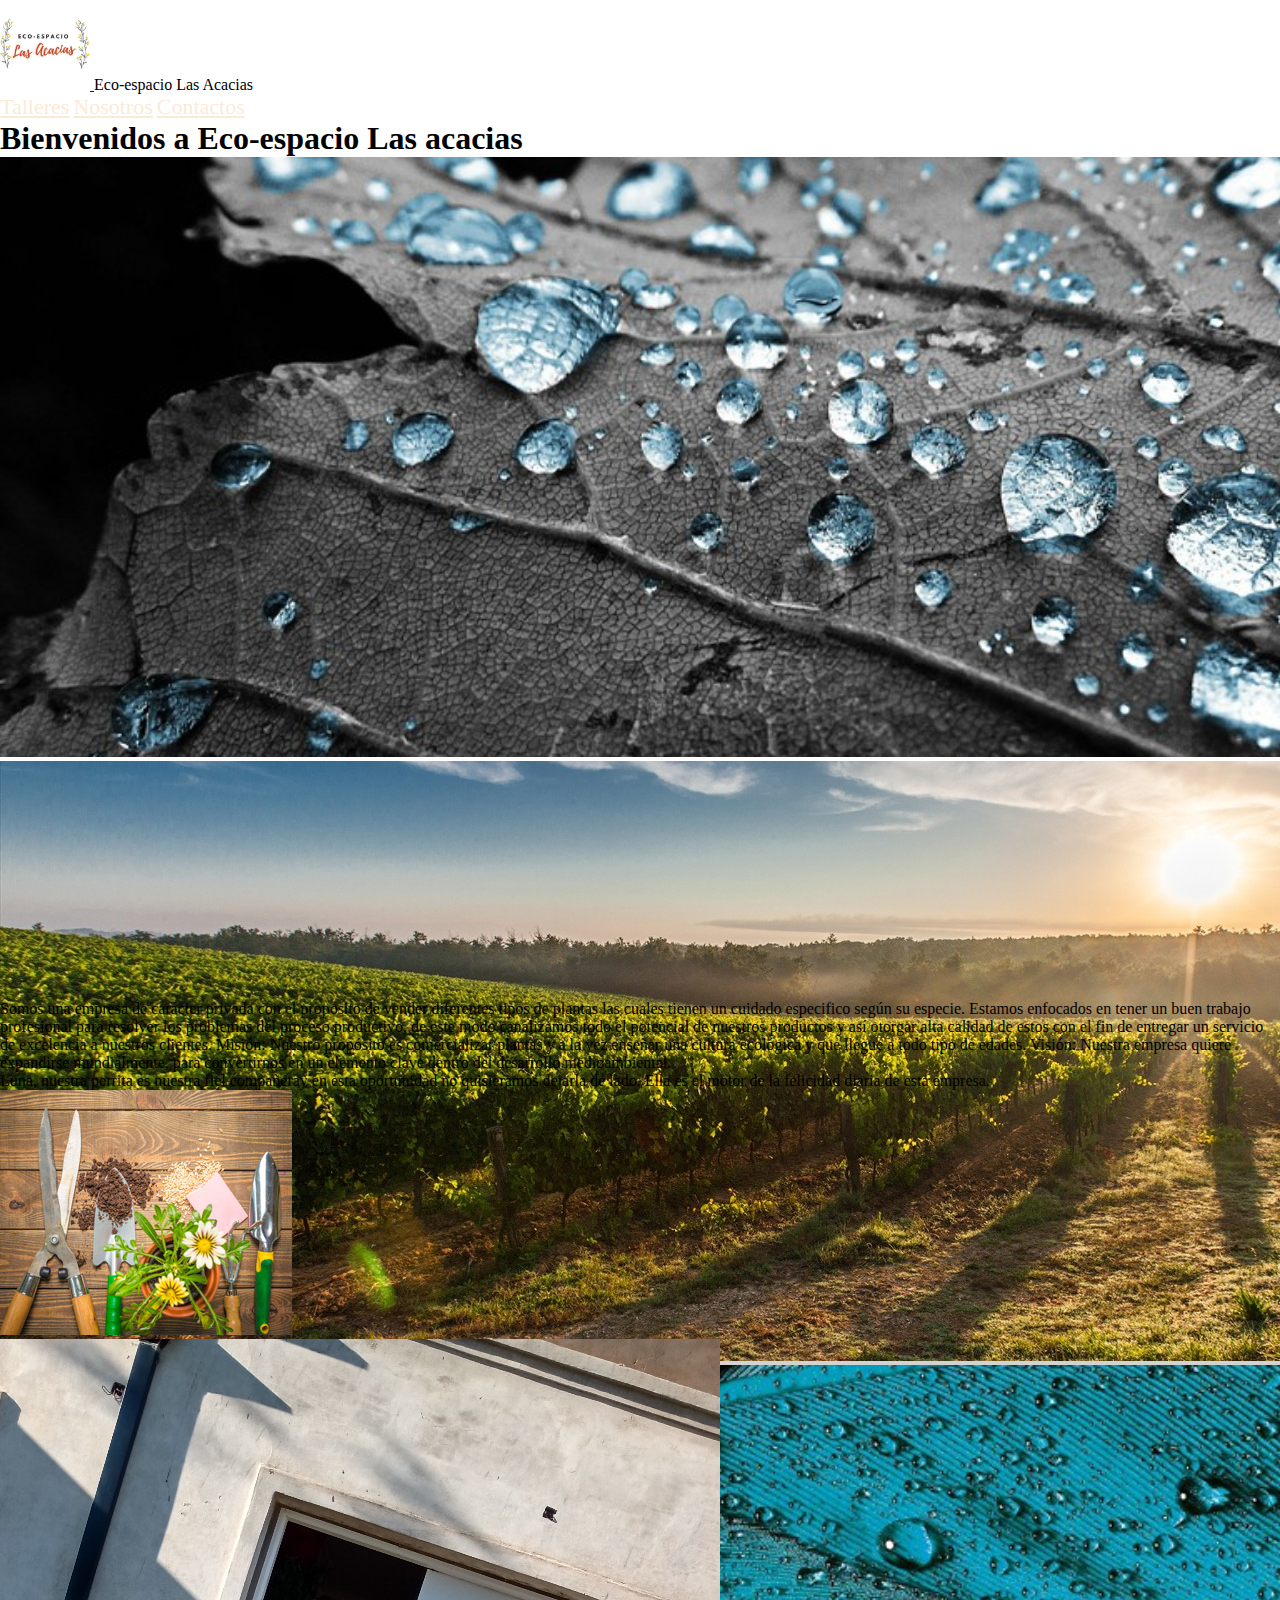
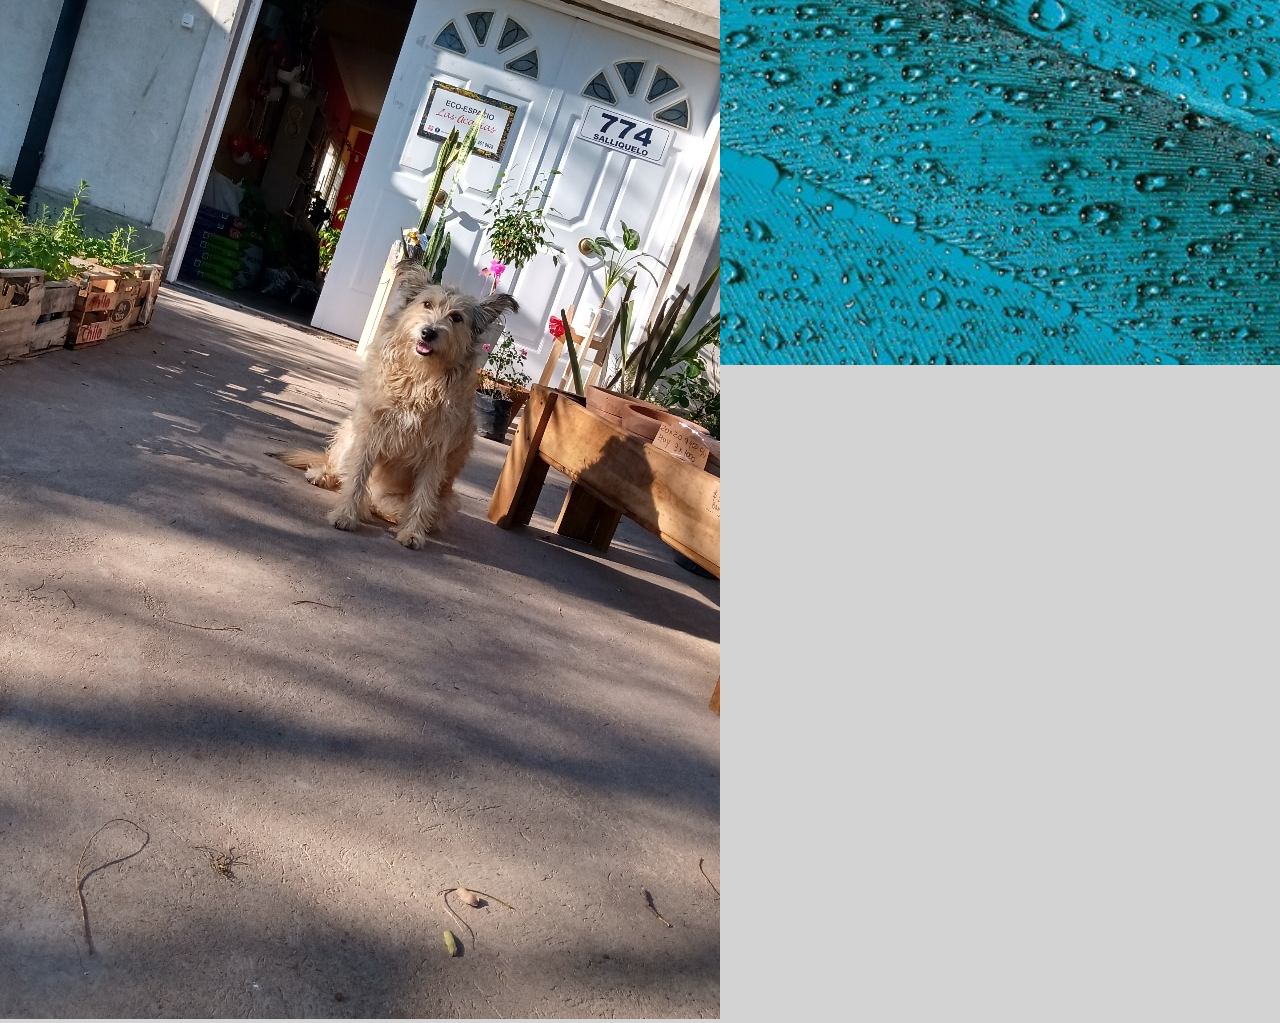
==== commit e5262ca6: "first commit" ====
--- a/index.html
+++ b/index.html
@@ -8,19 +8,19 @@
     <title>Inicio</title>
 </head>
 <body>
-    <header class="bg-success header">
-        <nav class="navbar bg-success p-0 py-2">
-            <div class="container-fluid px-sm-5 justify-content-between">
-                <div class="logo-container d-flex align-items-center justify-content-between flex-column">
-                    <a class="navbar-brand m-0" href="index.html">
+    <header class="bg-light header">
+        <nav class="navbar bg-success p-0">
+            <div class="container justify-content-between">
+                <div class="logo-container">
+                    <a class="navbar-brand" href="index.html">
                         <img src="images/logo.JPG" class="imgLogo" alt="Logo Eco-espacio Las Acacias">
                     </a>
-                    <p class="mt-1">Las Acacias</p>
+                    <span>Eco-espacio Las Acacias</span>
                 </div>
                 <div class="paginas-container">
-                    <a class="px-1" href="talleres.html">Talleres</a>
-                    <a class="px-1" href="pages/nosotros.html">Nosotros</a>
-                    <a class="px-1" href="pages/contacto.html">Contactos</a>
+                    <a href="talleres.html">Talleres</a>
+                    <a href="/pages/nosotros.html">Nosotros</a>
+                    <a href="/pages/contacto.html">Contactos</a>
             </div>
             </div>
         </nav>
@@ -49,50 +49,40 @@
             </div>
         </div>
     </header>
-    <main class="main bg-warning pb-4">
-        <div class="container-fluid">
+    <main class="main">
+        <div class="container">
             <div class="row">
-                <div class="col-12">
-                    <div class="container">
-                        <p class="text-secondary text-semi-bold h4">
-                            Somos una empresa de carácter privada con el propósito de vender diferentes 
-                            tipos de plantas las cuales tienen un cuidado especifico 
-                            según su especie. Estamos enfocados en tener un buen trabajo profesional para resolver 
-                            los problemas del proceso productivo, de este modo canalizamos todo el potencial de 
-                            nuestros productos y así otorgar alta calidad de estos con el fin de entregar 
-                            un servicio de excelencia a nuestros clientes. Misión: Nuestro propósito es comercializar plantas 
-                            y a la vez enseñar una cultura ecológica y que llegue a todo tipo de edades. 
-                            Visión: Nuestra empresa quiere expandirse mundialmente, para convertirnos en un elemento 
-                            clave dentro del desarrollo medioambiental.                    
-                        </p>
-                    </div>
+                <div class="col-lg-6 bg-success">
+                    Somos una empresa de carácter privada con el propósito de vender diferentes 
+                        tipos de plantas las cuales tienen un cuidado especifico 
+                        según su especie. Estamos enfocados en tener un buen trabajo profesional para resolver 
+                        los problemas del proceso productivo, de este modo canalizamos todo el potencial de 
+                        nuestros productos y así otorgar alta calidad de estos con el fin de entregar 
+                        un servicio de excelencia a nuestros clientes. Misión: Nuestro propósito es comercializar plantas 
+                        y a la vez enseñar una cultura ecológica y que llegue a todo tipo de edades. 
+                        Visión: Nuestra empresa quiere expandirse mundialmente, para convertirnos en un elemento 
+                        clave dentro del desarrollo medioambiental.
                 </div>
-                <div class="col-12 ">
-                    <div class="container d-flex justify-content-center align-items-center">
-                        <img src="images/vivero.jpeg" class="img-fluid" alt="imagentalleres3">                   
-                    </div>
+                <div class="col-lg-6 bg-secondary">
+                    Luna, nuestra perrita es nuestra fiel compañeray en esta oportunidad no quisieramos dejarla de lado.
+                    Ella es el motor de la felicidad diaria de esta empresa.
                 </div>
-                <div class="col-12 pt-5">
-                    <div class="container">
-                        <p class="text-secondary text-semi-bold h4">
-                            Luna, nuestra perrita es nuestra fiel compañeray en esta oportunidad no quisieramos dejarla de lado.
-                            Ella es el motor de la felicidad diaria de esta empresa.
-                        </p>
-                    </div>
+            </div>
+            <div class="row">
+                <div class="col-lg-6 bg-dark">
+                    <img src="images/talleres3.jpg" class="img-fluid" alt="imagentalleres3">
+                    
                 </div>
-                <div class="col-12">
-                    <div class="container d-flex justify-content-center align-items-center">
-                        <img src="images/imagensobrenosotros.jpg" class="img-fluid" alt="imgnosotros">
-                    </div>
+                <div class="col-lg-6 bg-warning">
+                    <img src="images/imagensobrenosotros.jpg" class="img-fluid" alt="imgnosotros">
                 </div>
             </div>
         </div>
     </main>
-    <footer class="bg-success py-2">
-        <div class="d-flex justify-content-center align-items-center">
-            <p class="m-0 text-semi-bold h5">Eco-espacio Las Acacias @ 2023</p>
-        </div>
-    </footer>
+
+
+
+
 
 <script src="https://cdn.jsdelivr.net/npm/bootstrap@5.3.0/dist/js/bootstrap.bundle.min.js" integrity="sha384-geWF76RCwLtnZ8qwWowPQNguL3RmwHVBC9FhGdlKrxdiJJigb/j/68SIy3Te4Bkz" crossorigin="anonymous"></script>
 </body>
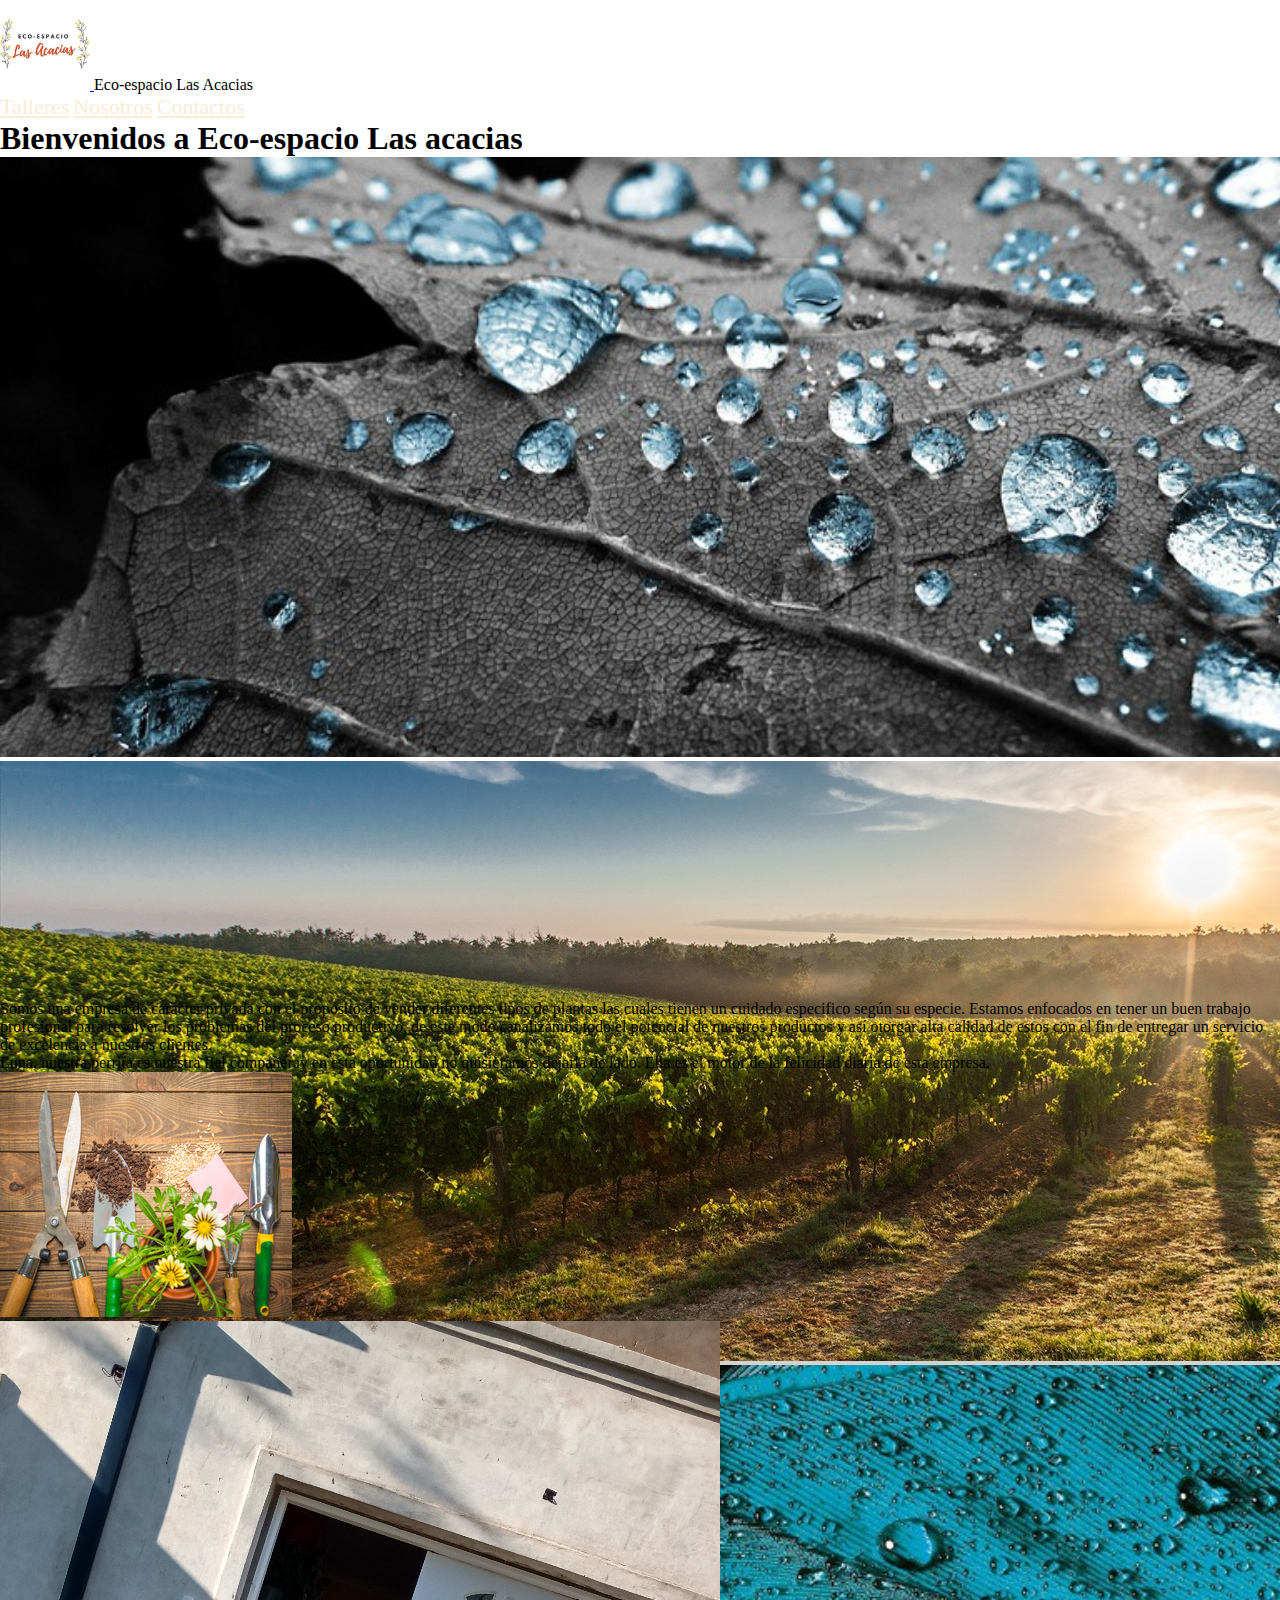
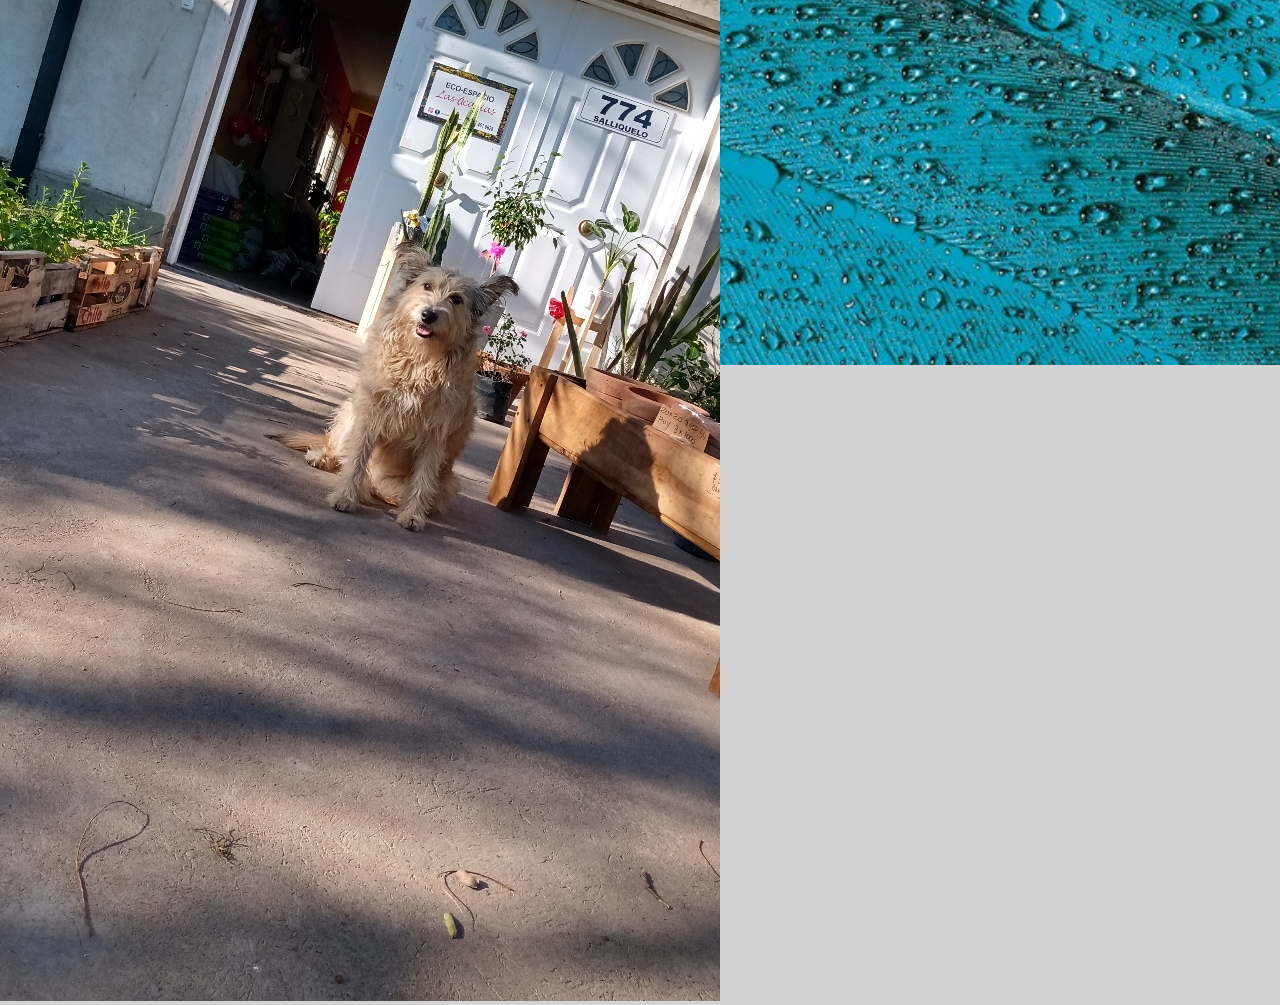
==== commit 2b5f8567: "se hizo modificacion en el primer div" ====
--- a/index.html
+++ b/index.html
@@ -58,10 +58,7 @@
                         según su especie. Estamos enfocados en tener un buen trabajo profesional para resolver 
                         los problemas del proceso productivo, de este modo canalizamos todo el potencial de 
                         nuestros productos y así otorgar alta calidad de estos con el fin de entregar 
-                        un servicio de excelencia a nuestros clientes. Misión: Nuestro propósito es comercializar plantas 
-                        y a la vez enseñar una cultura ecológica y que llegue a todo tipo de edades. 
-                        Visión: Nuestra empresa quiere expandirse mundialmente, para convertirnos en un elemento 
-                        clave dentro del desarrollo medioambiental.
+                        un servicio de excelencia a nuestros clientes. 
                 </div>
                 <div class="col-lg-6 bg-secondary">
                     Luna, nuestra perrita es nuestra fiel compañeray en esta oportunidad no quisieramos dejarla de lado.
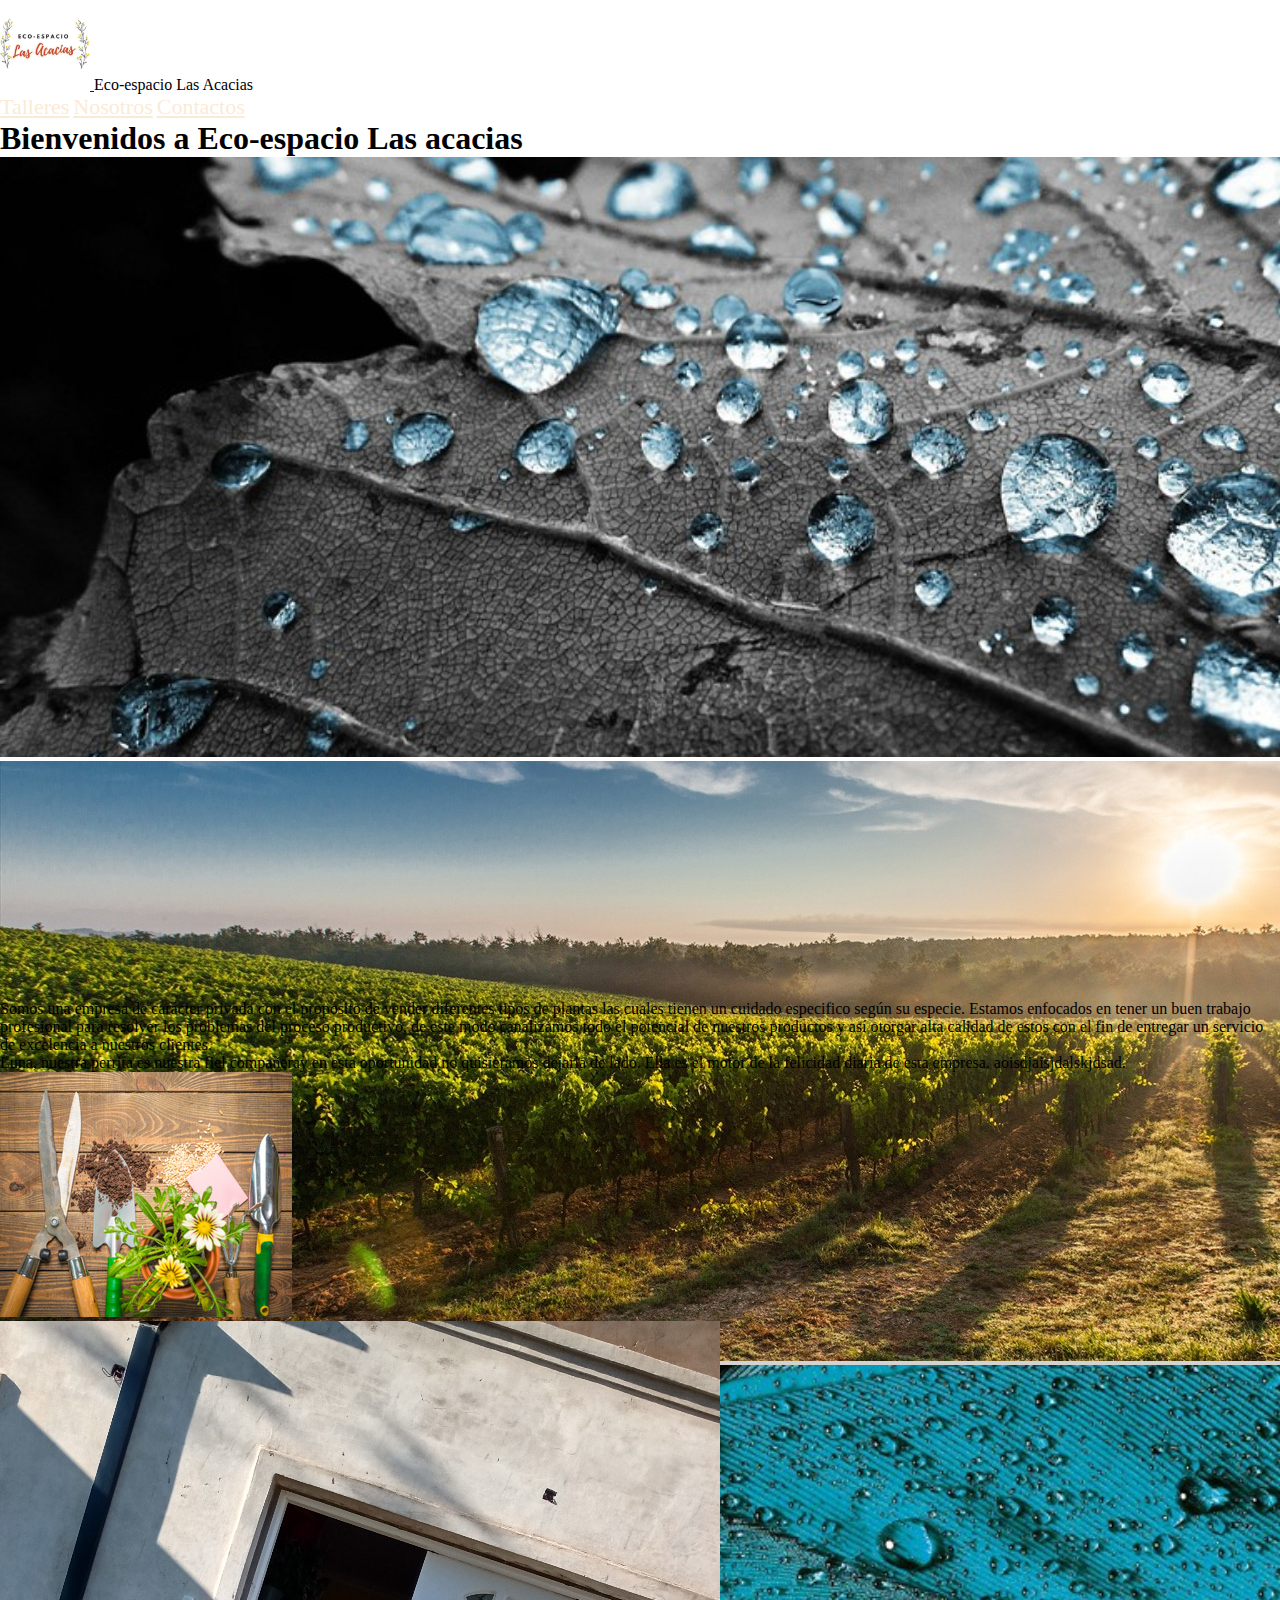
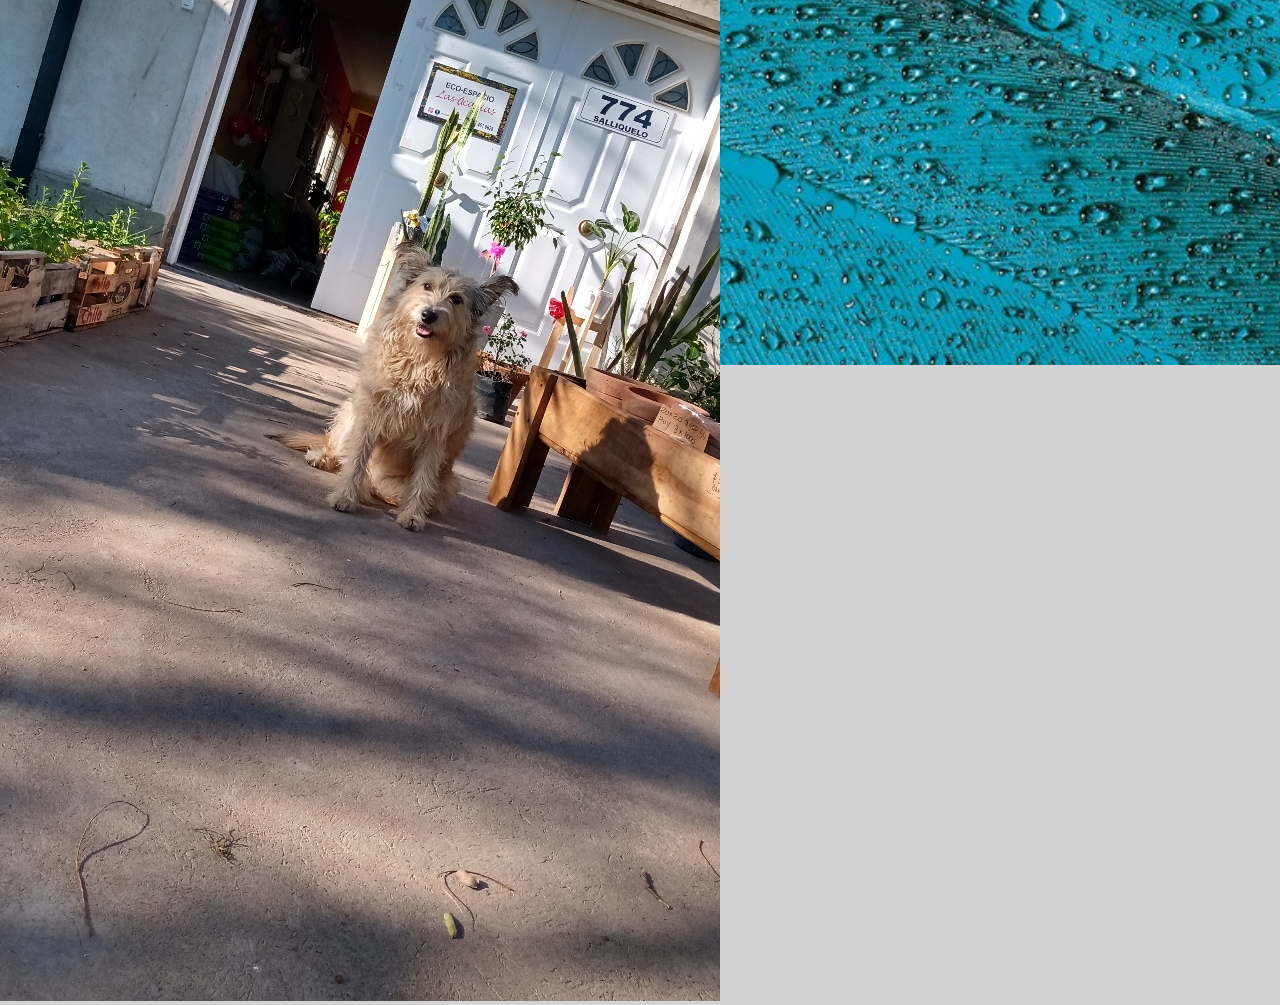
==== commit af0fb04a: "modique index y pagina de contactos" ====
--- a/index.html
+++ b/index.html
@@ -58,11 +58,11 @@
                         según su especie. Estamos enfocados en tener un buen trabajo profesional para resolver 
                         los problemas del proceso productivo, de este modo canalizamos todo el potencial de 
                         nuestros productos y así otorgar alta calidad de estos con el fin de entregar 
-                        un servicio de excelencia a nuestros clientes. 
+                        un servicio de excelencia a nuestros clientes.
                 </div>
                 <div class="col-lg-6 bg-secondary">
                     Luna, nuestra perrita es nuestra fiel compañeray en esta oportunidad no quisieramos dejarla de lado.
-                    Ella es el motor de la felicidad diaria de esta empresa.
+                    Ella es el motor de la felicidad diaria de esta empresa. aoisdjaisjdalskjdsad.
                 </div>
             </div>
             <div class="row">
